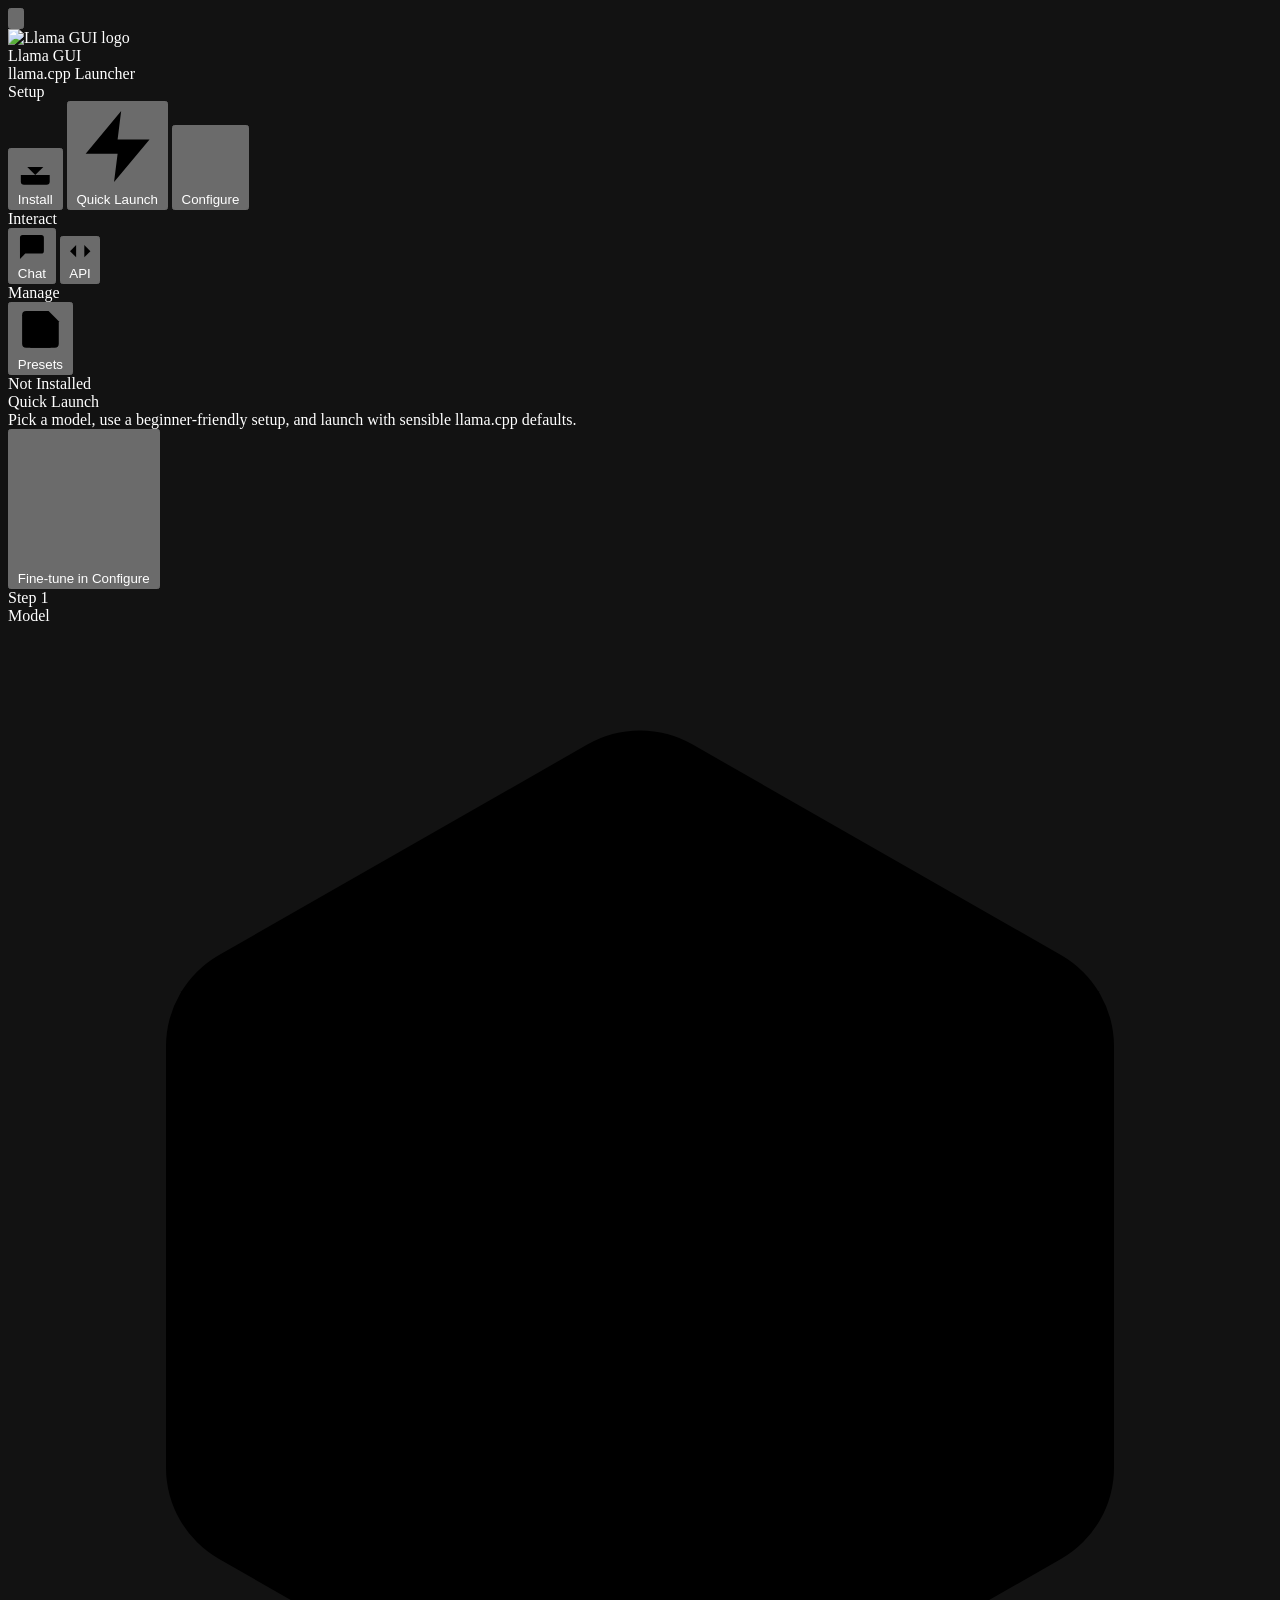
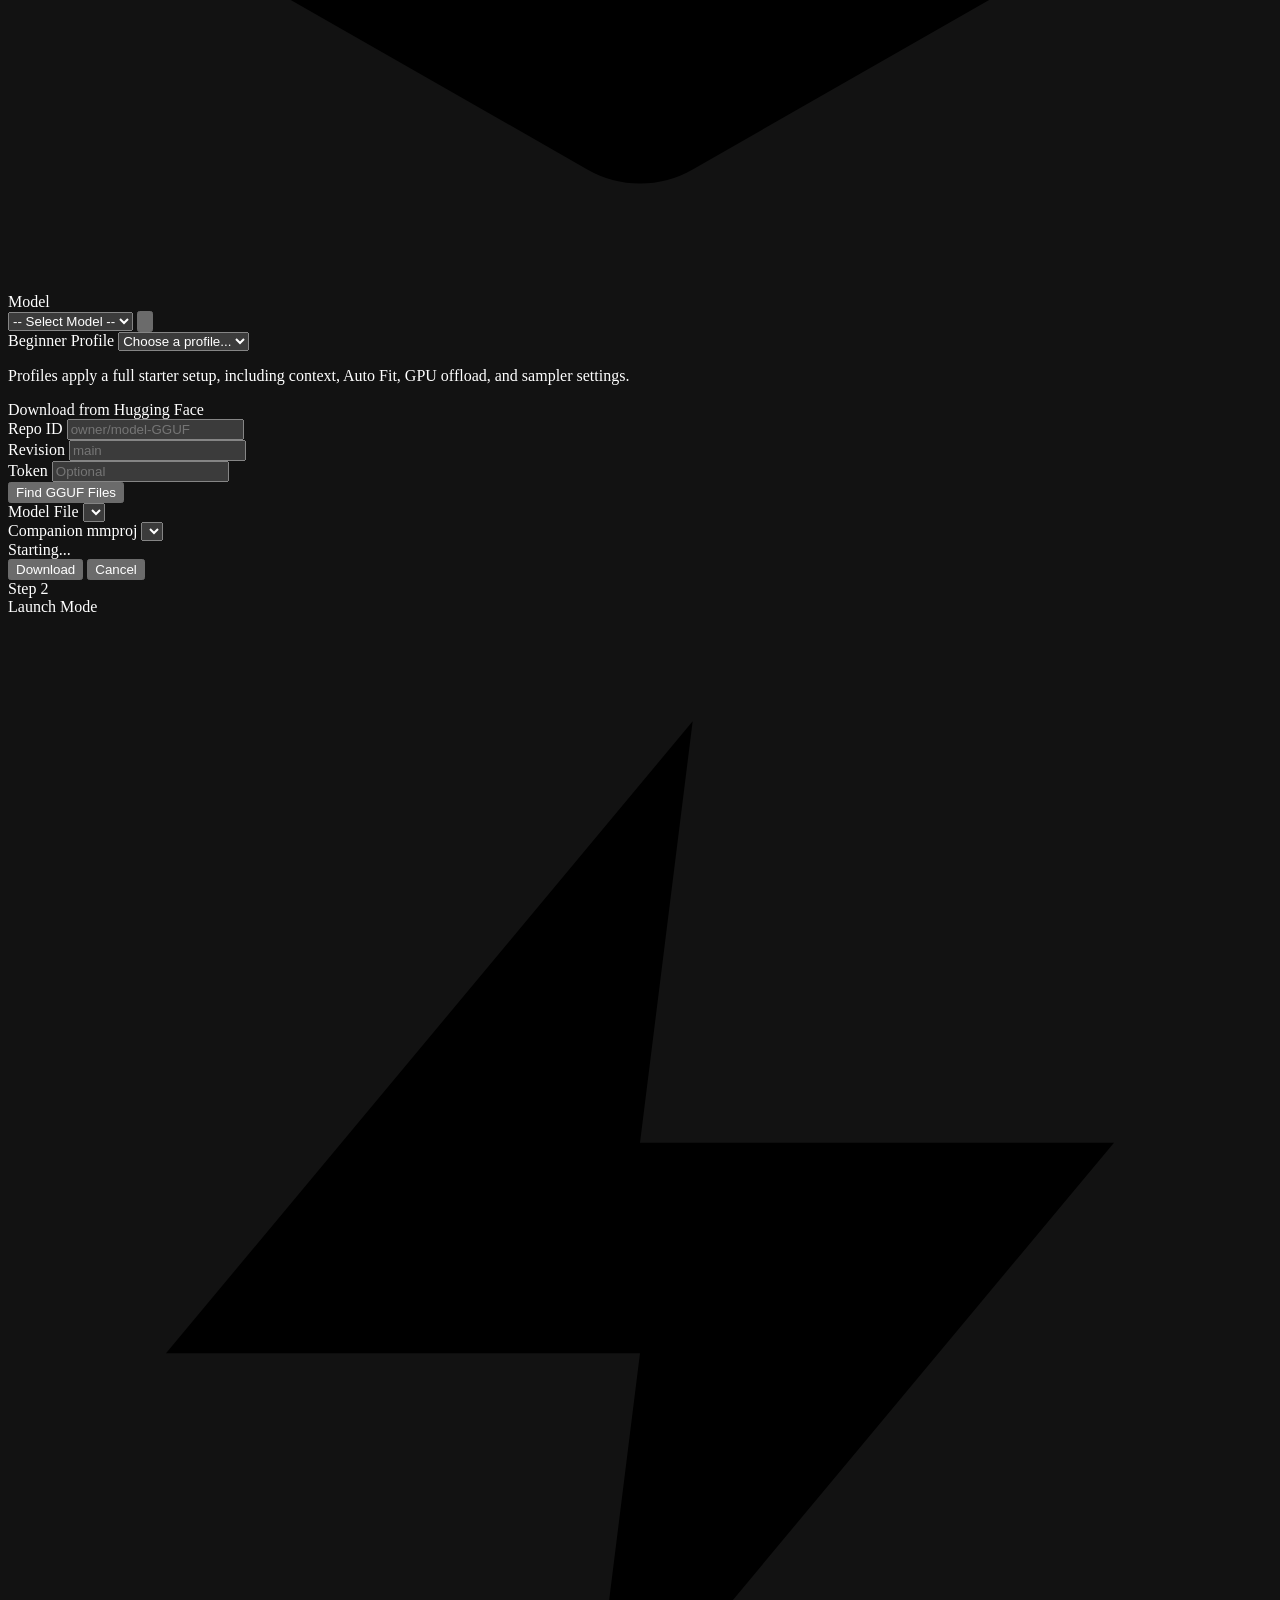
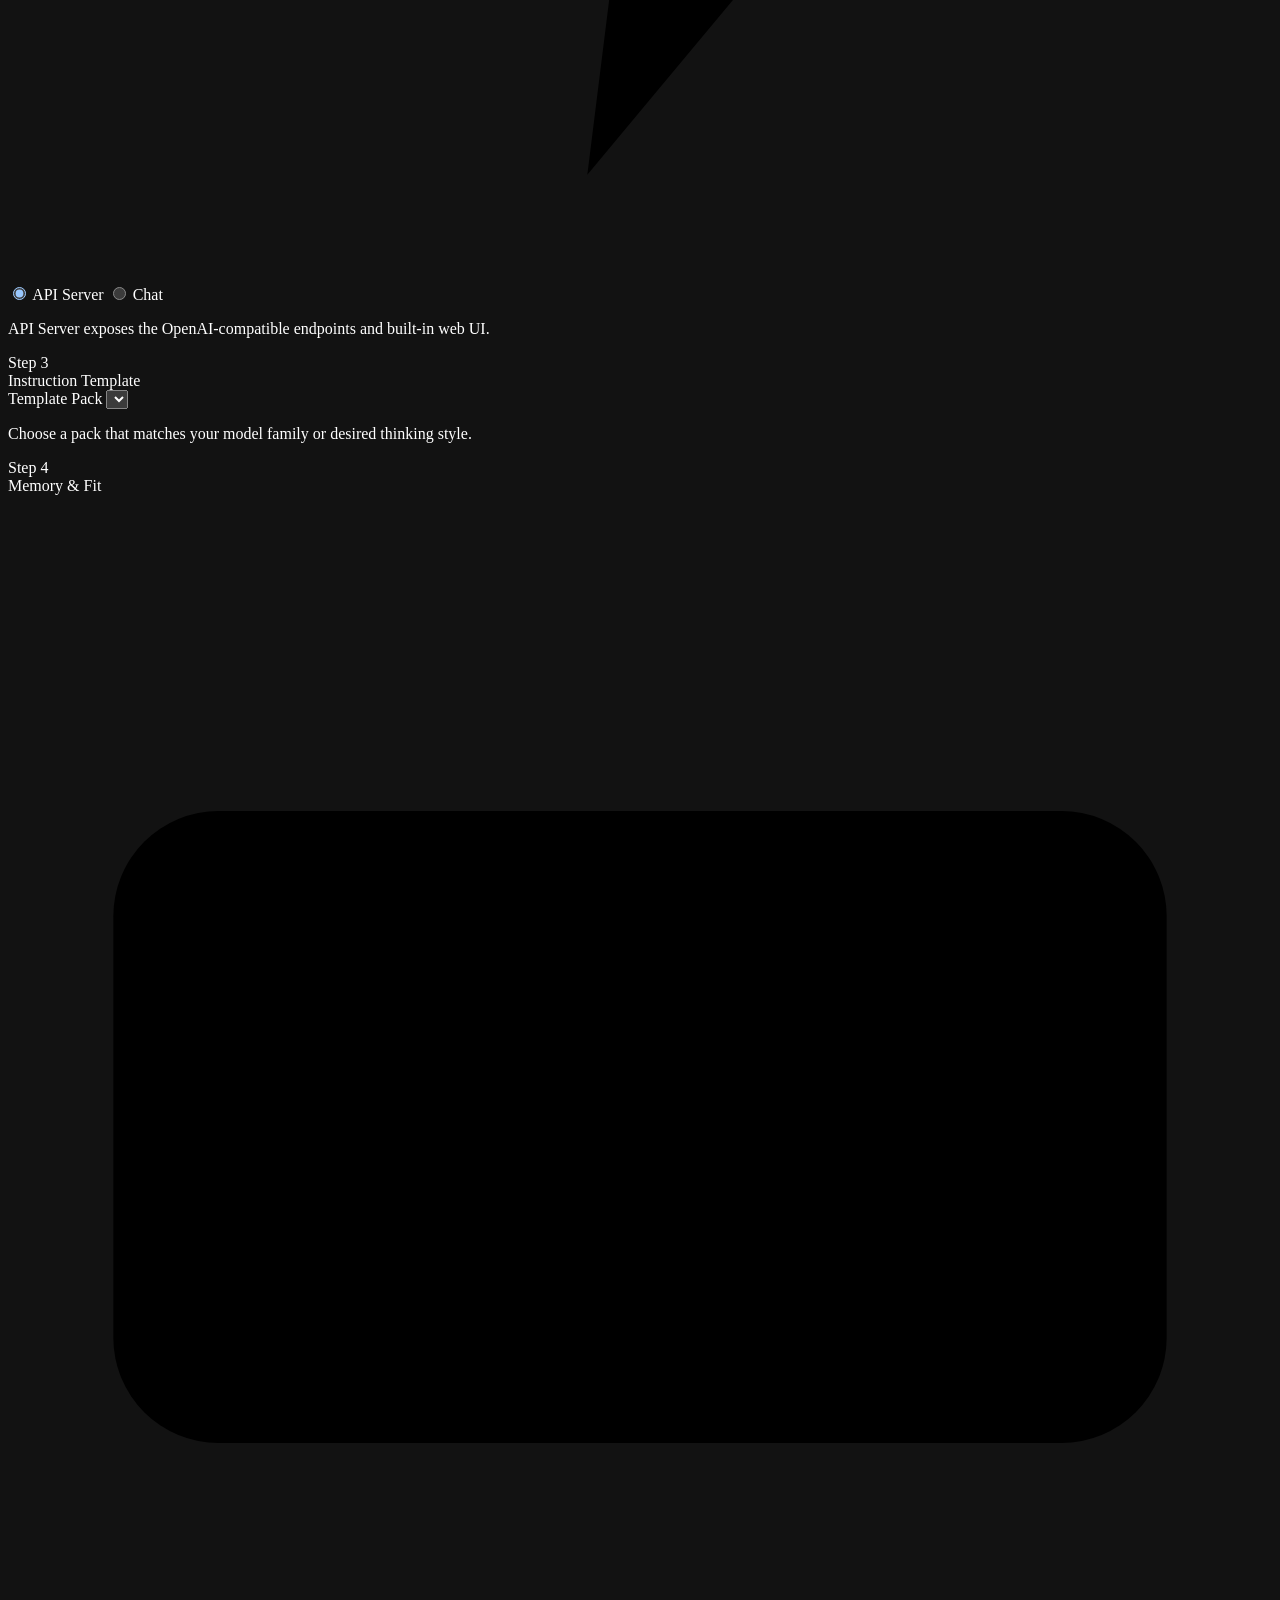
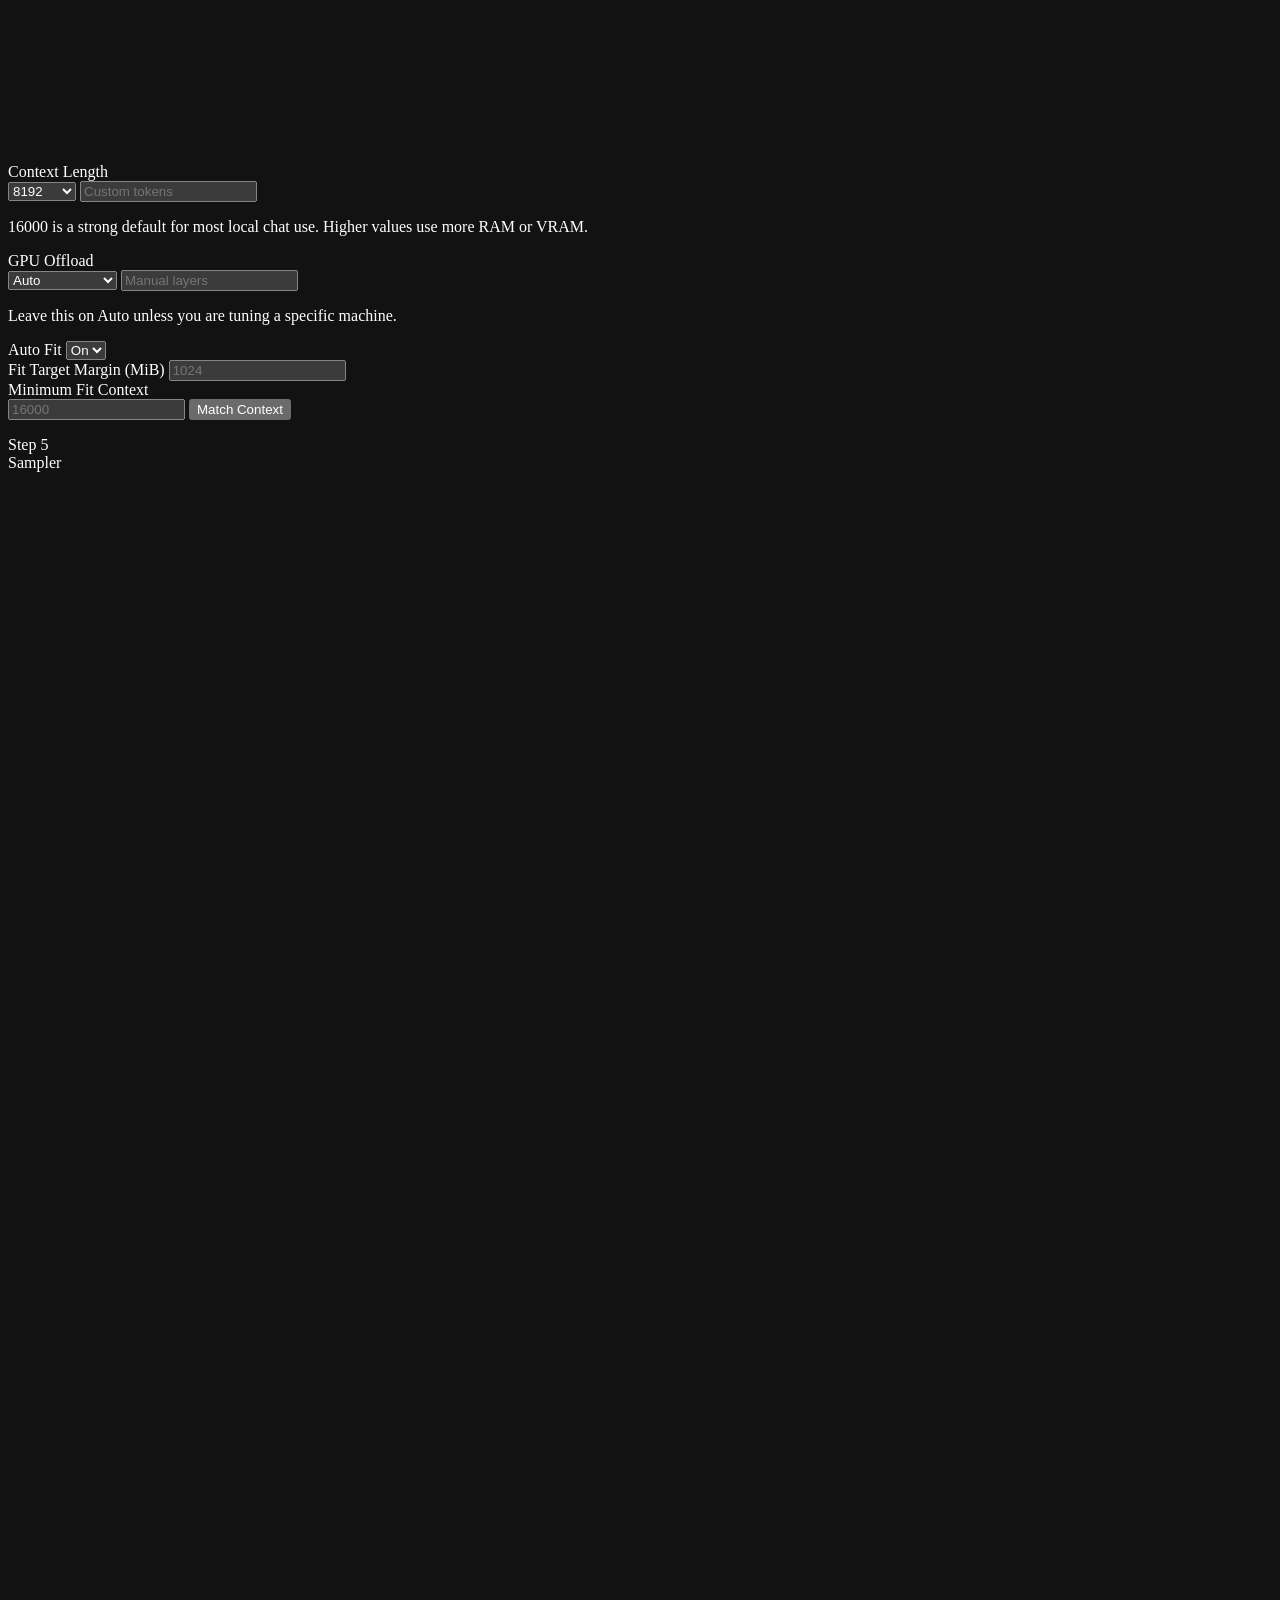
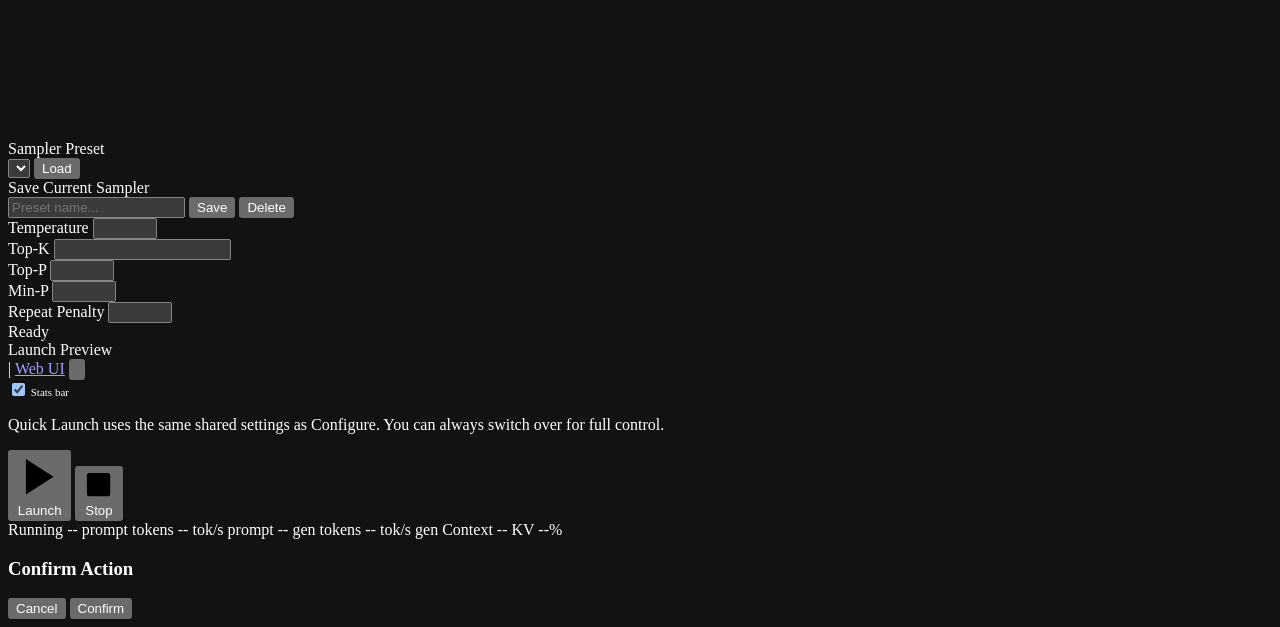
==== ui/index.html @ d585ce54 "Basic UI fixes" ====
<!DOCTYPE html>
<html lang="en">
<head>
    <meta charset="UTF-8">
    <meta name="viewport" content="width=device-width, initial-scale=1.0">
    <meta name="color-scheme" content="dark">
    <title>Llama GUI - llama.cpp Launcher</title>
    <link rel="icon" href="data:image/svg+xml,<svg xmlns='http://www.w3.org/2000/svg' viewBox='0 0 32 32'><text y='28' font-size='28'>🦙</text></svg>">
    <link rel="preconnect" href="https://fonts.googleapis.com">
    <link rel="preconnect" href="https://fonts.gstatic.com" crossorigin>
    <link href="https://fonts.googleapis.com/css2?family=Inter:wght@400;500;600;700&family=JetBrains+Mono:wght@400;500;600&display=swap" rel="stylesheet">
    <link rel="stylesheet" href="/css/tokens.css">
    <link rel="stylesheet" href="/css/style.css">
</head>
<body>

<div class="toast-container" id="toast-container"></div>

<button class="mobile-toggle" id="mobile-toggle" type="button">
    <span class="icon icon-lg"><svg viewBox="0 0 24 24"><line x1="3" y1="12" x2="21" y2="12"/><line x1="3" y1="6" x2="21" y2="6"/><line x1="3" y1="18" x2="21" y2="18"/></svg></span>
</button>

<div class="app-shell">

    <aside class="sidebar" id="sidebar">
        <div class="sidebar-brand">
            <div class="sidebar-logo">
                <img src="/assets/app-logo.png" alt="Llama GUI logo">
            </div>
            <div>
                <div class="sidebar-title">Llama GUI</div>
                <div class="sidebar-subtitle">llama.cpp Launcher</div>
            </div>
        </div>

        <nav class="sidebar-nav">
            <div class="nav-section-label">Setup</div>
            <button class="nav-item" data-section="install">
                <span class="icon"><svg viewBox="0 0 24 24"><path d="M21 15v4a2 2 0 0 1-2 2H5a2 2 0 0 1-2-2v-4"/><polyline points="7 10 12 15 17 10"/><line x1="12" y1="15" x2="12" y2="3"/></svg></span>
                Install
            </button>
            <button class="nav-item active" data-section="quick-launch">
                <span class="icon"><svg viewBox="0 0 24 24"><polygon points="13 2 3 14 12 14 11 22 21 10 12 10 13 2"/></svg></span>
                Quick Launch
            </button>
            <button class="nav-item" data-section="configure">
                <span class="icon"><svg viewBox="0 0 24 24"><line x1="4" y1="21" x2="4" y2="14"/><line x1="4" y1="10" x2="4" y2="3"/><line x1="12" y1="21" x2="12" y2="12"/><line x1="12" y1="8" x2="12" y2="3"/><line x1="20" y1="21" x2="20" y2="16"/><line x1="20" y1="12" x2="20" y2="3"/><line x1="1" y1="14" x2="7" y2="14"/><line x1="9" y1="8" x2="15" y2="8"/><line x1="17" y1="16" x2="23" y2="16"/></svg></span>
                Configure
            </button>

            <div class="nav-section-label">Interact</div>
            <button class="nav-item" data-section="chat">
                <span class="icon"><svg viewBox="0 0 24 24"><path d="M21 15a2 2 0 0 1-2 2H7l-4 4V5a2 2 0 0 1 2-2h14a2 2 0 0 1 2 2z"/></svg></span>
                Chat
            </button>
            <button class="nav-item" data-section="api">
                <span class="icon"><svg viewBox="0 0 24 24"><polyline points="16 18 22 12 16 6"/><polyline points="8 6 2 12 8 18"/></svg></span>
                API
            </button>

            <div class="nav-section-label">Manage</div>
            <button class="nav-item" data-section="presets">
                <span class="icon"><svg viewBox="0 0 24 24"><path d="M19 21H5a2 2 0 0 1-2-2V5a2 2 0 0 1 2-2h11l5 5v11a2 2 0 0 1-2 2z"/><polyline points="17 21 17 13 7 13 7 21"/><polyline points="7 3 7 8 15 8"/></svg></span>
                Presets
            </button>
        </nav>

        <div class="sidebar-footer">
            <div class="sidebar-status" id="sidebar-status" style="display:none;">
                <span class="status-dot"></span>
                <span id="sidebar-status-text">Running</span>
            </div>
            <span id="version-badge" class="badge badge-neutral">Not Installed</span>
        </div>
    </aside>

    <div class="main-content">

        <!-- ═══ INSTALL ═══ -->
        <div class="section-panel" id="section-install" style="display:none;">
            <div class="page-header">
                <div>
                    <div class="page-title">Install llama.cpp</div>
                    <div class="page-title-sub">Download releases, select a backend, and manage your llama.cpp installation.</div>
                </div>
            </div>

            <div class="card">
                <div id="install-status" class="status-box"></div>

                <div class="form-group">
                    <label class="form-label">Version</label>
                    <div class="input-row">
                        <select id="release-select"><option value="">Loading...</option></select>
                        <button id="refresh-releases" class="btn btn-sm" title="Refresh releases">
                            <span class="icon icon-sm"><svg viewBox="0 0 24 24"><polyline points="23 4 23 10 17 10"/><path d="M20.49 15a9 9 0 1 1-2.12-9.36L23 10"/></svg></span>
                        </button>
                    </div>
                </div>

                <div class="form-group">
                    <label class="form-label">Backend</label>
                    <select id="backend-select">
                        <option value="">Loading available backends...</option>
                    </select>
                </div>

                <div class="form-row">
                    <button id="btn-install" class="btn btn-primary">Install</button>
                    <button id="btn-update" class="btn">Check for Updates</button>
                    <button id="btn-repair" class="btn hidden">Repair Install</button>
                </div>

                <div id="download-progress" class="progress-container hidden">
                    <div class="progress-bar"><div id="progress-fill" class="progress-fill"></div></div>
                    <span id="progress-text">0%</span>
                </div>

                <div class="section">
                    <h3>Installed</h3>
                    <div id="installed-info"></div>
                </div>

                <div class="section">
                    <h3>Folders</h3>
                    <div class="form-row">
                        <button id="btn-open-models" class="btn" type="button">Open Models</button>
                        <button id="btn-open-llama" class="btn" type="button">Open llama.cpp</button>
                    </div>
                </div>

                <div class="section">
                    <h3>Maintenance</h3>
                    <div class="form-row">
                        <button id="btn-remove-llama" class="btn btn-danger">Remove llama.cpp Files</button>
                        <button id="btn-restart-app" class="btn" type="button">Restart Python Server</button>
                        <button id="btn-stop-app" class="btn btn-danger" type="button">Stop Python Server</button>
                    </div>
                </div>

                <div class="section">
                    <h3>Llama GUI App Updates</h3>
                    <div id="app-update-status" class="status-box"></div>
                    <div class="form-row">
                        <button id="btn-check-app-update" class="btn" type="button">Check App Updates</button>
                        <button id="btn-update-app" class="btn btn-primary" type="button">Update App from GitHub</button>
                    </div>
                    <p class="app-update-note">
                        Repository:
                        <a href="https://github.com/thomas9120/LLama-GUI.git" target="_blank" rel="noopener noreferrer" class="server-link">github.com/thomas9120/LLama-GUI.git</a>
                    </p>
                </div>
            </div>
        </div>

        <!-- ═══ QUICK LAUNCH ═══ -->
        <div class="section-panel" id="section-quick-launch">
            <div class="page-header">
                <div>
                    <div class="page-title">Quick Launch</div>
                    <div class="page-title-sub">Pick a model, use a beginner-friendly setup, and launch with sensible llama.cpp defaults.</div>
                </div>
                <button id="btn-open-configure" class="btn btn-ghost" type="button">
                    <span class="icon icon-sm"><svg viewBox="0 0 24 24"><line x1="4" y1="21" x2="4" y2="14"/><line x1="4" y1="10" x2="4" y2="3"/><line x1="12" y1="21" x2="12" y2="12"/><line x1="12" y1="8" x2="12" y2="3"/></svg></span>
                    Fine-tune in Configure
                </button>
            </div>

            <div class="quick-grid">
                <div class="card">
                    <div class="card-header">
                        <div>
                            <div class="card-kicker">Step 1</div>
                            <div class="card-title">Model</div>
                        </div>
                        <div class="card-icon icon-blue">
                            <span class="icon icon-lg"><svg viewBox="0 0 24 24"><path d="M21 16V8a2 2 0 0 0-1-1.73l-7-4a2 2 0 0 0-2 0l-7 4A2 2 0 0 0 3 8v8a2 2 0 0 0 1 1.73l7 4a2 2 0 0 0 2 0l7-4A2 2 0 0 0 21 16z"/><polyline points="3.27 6.96 12 12.01 20.73 6.96"/><line x1="12" y1="22.08" x2="12" y2="12"/></svg></span>
                        </div>
                    </div>
                    <div class="form-group">
                        <label class="form-label" for="quick-model-select">Model</label>
                        <div class="input-row">
                            <select id="quick-model-select">
                                <option value="">-- Select Model --</option>
                            </select>
                            <button id="btn-quick-refresh-models" class="btn btn-sm" type="button" title="Refresh models">
                                <span class="icon icon-sm"><svg viewBox="0 0 24 24"><polyline points="23 4 23 10 17 10"/><path d="M20.49 15a9 9 0 1 1-2.12-9.36L23 10"/></svg></span>
                            </button>
                        </div>
                    </div>
                    <div class="form-group">
                        <label class="form-label" for="quick-profile-select">Beginner Profile</label>
                        <select id="quick-profile-select">
                            <option value="">Choose a profile...</option>
                            <option value="safe-defaults">Safe Defaults</option>
                            <option value="balanced">Balanced</option>
                            <option value="low-memory">Low Memory</option>
                            <option value="long-context">Long Context</option>
                            <option value="creative-chat">Creative Chat</option>
                        </select>
                    </div>
                    <p id="quick-profile-summary" class="help-text">Profiles apply a full starter setup, including context, Auto Fit, GPU offload, and sampler settings.</p>

                    <div class="hf-download-panel">
                        <div class="hf-download-title">Download from Hugging Face</div>
                        <div id="hf-download-status" class="hf-download-status"></div>
                        <div class="form-group">
                            <label class="form-label" for="hf-repo-input">Repo ID</label>
                            <input type="text" id="hf-repo-input" placeholder="owner/model-GGUF" />
                        </div>
                        <div class="hf-download-grid">
                            <div class="form-group">
                                <label class="form-label" for="hf-revision-input">Revision</label>
                                <input type="text" id="hf-revision-input" placeholder="main" />
                            </div>
                            <div class="form-group">
                                <label class="form-label" for="hf-token-input">Token</label>
                                <input type="password" id="hf-token-input" placeholder="Optional" autocomplete="off" />
                            </div>
                        </div>
                        <div class="form-row">
                            <button id="btn-hf-find-files" class="btn btn-sm" type="button">Find GGUF Files</button>
                        </div>
                        <div id="hf-file-options" class="hidden">
                            <div class="form-group">
                                <label class="form-label" for="hf-model-file-select">Model File</label>
                                <select id="hf-model-file-select"></select>
                            </div>
                            <div class="form-group" id="hf-mmproj-group">
                                <label class="form-label" for="hf-mmproj-file-select">Companion mmproj</label>
                                <select id="hf-mmproj-file-select"></select>
                            </div>
                            <div id="hf-download-progress" class="progress-container hidden">
                                <div class="progress-bar"><div id="hf-progress-fill" class="progress-fill"></div></div>
                                <span id="hf-progress-text">Starting...</span>
                            </div>
                            <div class="form-row">
                                <button id="btn-hf-download" class="btn btn-primary" type="button">Download</button>
                                <button id="btn-hf-cancel" class="btn btn-danger hidden" type="button">Cancel</button>
                            </div>
                        </div>
                    </div>
                </div>

                <div class="card">
                    <div class="card-header">
                        <div>
                            <div class="card-kicker">Step 2</div>
                            <div class="card-title">Launch Mode</div>
                        </div>
                        <div class="card-icon icon-green">
                            <span class="icon icon-lg"><svg viewBox="0 0 24 24"><polygon points="13 2 3 14 12 14 11 22 21 10 12 10 13 2"/></svg></span>
                        </div>
                    </div>
                    <div class="quick-mode-toggle" id="quick-mode-toggle">
                        <label class="quick-choice">
                            <input type="radio" name="quick-launch-mode" value="llama-server" checked />
                            <span>API Server</span>
                        </label>
                        <label class="quick-choice">
                            <input type="radio" name="quick-launch-mode" value="llama-cli" />
                            <span>Chat</span>
                        </label>
                    </div>
                    <p id="quick-mode-summary" class="help-text">API Server exposes the OpenAI-compatible endpoints and built-in web UI.</p>

                    <div class="quick-template-section">
                        <div class="card-kicker" style="margin-bottom:var(--space-2);">Step 3</div>
                        <div class="card-title" style="margin-bottom:var(--space-3);">Instruction Template</div>
                        <div class="form-group">
                            <label class="form-label" for="quick-template-pack">Template Pack</label>
                            <select id="quick-template-pack"></select>
                        </div>
                        <p id="quick-template-summary" class="help-text">Choose a pack that matches your model family or desired thinking style.</p>
                    </div>
                </div>

                <div class="card">
                    <div class="card-header">
                        <div>
                            <div class="card-kicker">Step 4</div>
                            <div class="card-title">Memory &amp; Fit</div>
                        </div>
                        <div class="card-icon icon-cyan">
                            <span class="icon icon-lg"><svg viewBox="0 0 24 24"><rect x="2" y="6" width="20" height="12" rx="2"/><line x1="6" y1="12" x2="6" y2="12.01"/><line x1="10" y1="12" x2="10" y2="12.01"/><line x1="14" y1="12" x2="14" y2="12.01"/><line x1="18" y1="12" x2="18" y2="12.01"/></svg></span>
                        </div>
                    </div>
                    <div class="form-group">
                        <label class="form-label" for="quick-context-preset">Context Length</label>
                        <div class="input-row">
                            <select id="quick-context-preset">
                                <option value="8192">8192</option>
                                <option value="16000">16000</option>
                                <option value="32768">32768</option>
                                <option value="64000">64000</option>
                                <option value="128000">128000</option>
                                <option value="256000">256000</option>
                                <option value="custom">Custom</option>
                            </select>
                            <input type="number" id="quick-context-custom" min="0" step="1" placeholder="Custom tokens" />
                        </div>
                        <p class="help-text">16000 is a strong default for most local chat use. Higher values use more RAM or VRAM.</p>
                    </div>

                    <div class="form-group">
                        <label class="form-label" for="quick-gpu-mode">GPU Offload</label>
                        <div class="input-row">
                            <select id="quick-gpu-mode">
                                <option value="auto">Auto</option>
                                <option value="0">CPU only</option>
                                <option value="all">All GPU layers</option>
                                <option value="custom">Custom</option>
                            </select>
                            <input type="text" id="quick-gpu-custom" placeholder="Manual layers" />
                        </div>
                        <p class="help-text">Leave this on Auto unless you are tuning a specific machine.</p>
                    </div>

                    <div class="form-group">
                        <label class="form-label" for="quick-fit-toggle">Auto Fit</label>
                        <select id="quick-fit-toggle">
                            <option value="on">On</option>
                            <option value="off">Off</option>
                        </select>
                    </div>

                    <div class="quick-fit-grid">
                        <div class="form-group">
                            <label class="form-label" for="quick-fit-target">Fit Target Margin (MiB)</label>
                            <input type="text" id="quick-fit-target" placeholder="1024" />
                        </div>
                        <div class="form-group">
                            <label class="form-label" for="quick-fit-ctx">Minimum Fit Context</label>
                            <div class="input-row">
                                <input type="number" id="quick-fit-ctx" min="0" step="1" placeholder="16000" />
                                <button id="btn-quick-fit-sync" class="btn btn-sm" type="button">Match Context</button>
                            </div>
                        </div>
                    </div>

                    <p id="quick-fit-summary" class="help-text"></p>
                </div>

                <div class="card">
                    <div class="card-header">
                        <div>
                            <div class="card-kicker">Step 5</div>
                            <div class="card-title">Sampler</div>
                        </div>
                        <div class="card-icon icon-magenta">
                            <span class="icon icon-lg"><svg viewBox="0 0 24 24"><line x1="4" y1="21" x2="4" y2="14"/><line x1="4" y1="10" x2="4" y2="3"/><line x1="12" y1="21" x2="12" y2="12"/><line x1="12" y1="8" x2="12" y2="3"/><line x1="20" y1="21" x2="20" y2="16"/><line x1="20" y1="12" x2="20" y2="3"/><line x1="1" y1="14" x2="7" y2="14"/><line x1="9" y1="8" x2="15" y2="8"/><line x1="17" y1="16" x2="23" y2="16"/></svg></span>
                        </div>
                    </div>
                    <div class="form-group">
                        <label class="form-label" for="quick-sampler-select">Sampler Preset</label>
                        <div class="input-row">
                            <select id="quick-sampler-select"></select>
                            <button id="btn-quick-sampler-load" class="btn btn-sm" type="button">Load</button>
                        </div>
                    </div>
                    <div class="form-group">
                        <label class="form-label" for="quick-sampler-name">Save Current Sampler</label>
                        <div class="input-row">
                            <input type="text" id="quick-sampler-name" placeholder="Preset name..." />
                            <button id="btn-quick-sampler-save" class="btn btn-sm" type="button">Save</button>
                            <button id="btn-quick-sampler-delete" class="btn btn-sm btn-danger" type="button">Delete</button>
                        </div>
                    </div>

                    <div class="quick-slider-grid">
                        <div class="form-group">
                            <label class="form-label" for="quick-temperature">Temperature</label>
                            <input type="number" id="quick-temperature" min="0" max="5" step="0.05" />
                        </div>
                        <div class="form-group">
                            <label class="form-label" for="quick-top-k">Top-K</label>
                            <input type="number" id="quick-top-k" min="0" step="1" />
                        </div>
                        <div class="form-group">
                            <label class="form-label" for="quick-top-p">Top-P</label>
                            <input type="number" id="quick-top-p" min="0" max="1" step="0.01" />
                        </div>
                        <div class="form-group">
                            <label class="form-label" for="quick-min-p">Min-P</label>
                            <input type="number" id="quick-min-p" min="0" max="1" step="0.01" />
                        </div>
                        <div class="form-group">
                            <label class="form-label" for="quick-repeat-penalty">Repeat Penalty</label>
                            <input type="number" id="quick-repeat-penalty" min="0.5" max="3" step="0.01" />
                        </div>
                    </div>
                </div>

                <div class="card span-full launch-preview">
                    <div class="card-header">
                        <div>
                            <div class="card-kicker">Ready</div>
                            <div class="card-title">Launch Preview</div>
                        </div>
                        <div class="launch-preview-badges">
                            <div id="quick-server-address" class="server-address hidden" style="margin:0;padding:0;border:none;background:none;">
                                <span class="badge badge-accent"><span class="badge-dot"></span> <a id="quick-server-url" href="#" target="_blank" class="badge-link"></a></span>
                                <span class="server-sep">|</span>
                                <a id="quick-server-webui" href="#" target="_blank" class="server-link">Web UI</a>
                                <button id="btn-copy-quick-server-url" class="btn btn-sm btn-ghost" type="button" title="Copy URL">
                                    <span class="icon icon-sm"><svg viewBox="0 0 24 24"><rect x="9" y="9" width="13" height="13" rx="2" ry="2"/><path d="M5 15H4a2 2 0 0 1-2-2V4a2 2 0 0 1 2-2h9a2 2 0 0 1 2 2v1"/></svg></span>
                                </button>
                            </div>
                            <label class="toggle" style="font-size:11px;">
                                <input type="checkbox" id="quick-metrics-toggle" checked />
                                <span class="toggle-track"><span class="toggle-thumb"></span></span>
                                Stats bar
                            </label>
                        </div>
                    </div>
                    <p class="help-text">Quick Launch uses the same shared settings as Configure. You can always switch over for full control.</p>
                    <div class="code-block" id="quick-command-preview"></div>
                    <div class="quick-actions">
                        <button id="btn-quick-launch" class="btn btn-primary btn-lg" type="button">
                            <span class="icon"><svg viewBox="0 0 24 24"><polygon points="5 3 19 12 5 21 5 3"/></svg></span>
                            Launch
                        </button>
                        <button id="btn-quick-stop" class="btn btn-danger btn-lg hidden" type="button">
                            <span class="icon icon-sm"><svg viewBox="0 0 24 24"><rect x="3" y="3" width="18" height="18" rx="2"/></svg></span>
                            Stop
                        </button>
                    </div>
                </div>
            </div>
        </div>

        <!-- ═══ CONFIGURE ═══ -->
        <div class="section-panel" id="section-configure" style="display:none;">
            <div class="page-header">
                <div>
                    <div class="page-title">Configure &amp; Launch</div>
                </div>
                <div class="input-row">
                    <label class="form-label" style="margin:0;">Tool:</label>
                    <select id="tool-select">
                        <option value="llama-cli">llama-cli (Interactive Chat)</option>
                        <option value="llama-server" selected>llama-server (HTTP API)</option>
                    </select>
                    <select id="model-select">
                        <option value="">-- Select Model --</option>
                    </select>
                    <button class="btn btn-sm btn-ghost" id="btn-refresh-models" title="Refresh models">
                        <span class="icon icon-sm"><svg viewBox="0 0 24 24"><polyline points="23 4 23 10 17 10"/><path d="M20.49 15a9 9 0 1 1-2.12-9.36L23 10"/></svg></span>
                    </button>
                    <button id="btn-configure-hf-download" class="btn btn-sm" type="button">Download in Quick Launch</button>
                </div>
            </div>

            <div class="config-controls">
                <input type="text" id="config-search" placeholder="Search categories and flags..." />
                <div class="form-row">
                    <button id="btn-clear-search" class="btn btn-sm" type="button" title="Clear search"><span class="ctrl-icon"><svg viewBox="0 0 24 24" width="14" height="14"><line x1="18" y1="6" x2="6" y2="18"/><line x1="6" y1="6" x2="18" y2="18"/></svg></span><span class="ctrl-label">Clear</span></button>
                    <button id="btn-expand-all" class="btn btn-sm" type="button" title="Expand all categories"><span class="ctrl-icon"><svg viewBox="0 0 24 24" width="14" height="14"><polyline points="7 13 12 18 17 13"/><polyline points="7 6 12 11 17 6"/></svg></span><span class="ctrl-label">Expand All</span></button>
                    <button id="btn-collapse-all" class="btn btn-sm" type="button" title="Collapse all categories"><span class="ctrl-icon"><svg viewBox="0 0 24 24" width="14" height="14"><polyline points="7 11 12 6 17 11"/><polyline points="7 18 12 13 17 18"/></svg></span><span class="ctrl-label">Collapse All</span></button>
                </div>
            </div>

            <div id="flags-container"></div>

            <div id="server-address" class="server-address hidden">
                <span class="server-label">Server Address:</span>
                <a id="server-url" href="#" target="_blank" class="server-link"></a>
                <span class="server-sep">|</span>
                <a id="server-webui" href="#" target="_blank" class="server-link">Web UI</a>
                <button class="btn btn-sm btn-ghost" id="btn-copy-server-url" title="Copy URL">
                    <span class="icon icon-sm"><svg viewBox="0 0 24 24"><rect x="9" y="9" width="13" height="13" rx="2" ry="2"/><path d="M5 15H4a2 2 0 0 1-2-2V4a2 2 0 0 1 2-2h9a2 2 0 0 1 2 2v1"/></svg></span>
                </button>
            </div>

            <div class="launch-bar">
                <button id="btn-launch" class="btn btn-primary btn-lg">
                    <span class="icon"><svg viewBox="0 0 24 24"><polygon points="5 3 19 12 5 21 5 3"/></svg></span>
                    Launch
                </button>
                <button id="btn-stop" class="btn btn-danger btn-lg hidden">
                    <span class="icon icon-sm"><svg viewBox="0 0 24 24"><rect x="3" y="3" width="18" height="18" rx="2"/></svg></span>
                    Stop
                </button>
                <div class="command-preview">
                    <label class="form-label">Command Preview</label>
                    <code id="command-preview-text"></code>
                </div>
            </div>

            <div id="output-section" class="hidden">
                <div class="output-header">
                    <h3>Output</h3>
                    <div class="form-row">
                        <button class="btn btn-sm btn-ghost" id="btn-clear-output">Clear</button>
                    </div>
                </div>
                <div id="output-terminal" class="terminal"></div>
                <div id="input-row" class="input-row hidden">
                    <input type="text" id="cli-input" placeholder="Type and press Enter..." />
                    <button class="btn" id="btn-send-input">Send</button>
                </div>
            </div>
        </div>

        <!-- ═══ CHAT ═══ -->
        <div class="section-panel" id="section-chat" style="display:none;">
            <div class="chat-header-bar">
                <div style="display:flex; align-items:center; gap:var(--space-2);">
                    <h2>Chat</h2>
                    <span class="badge badge-green" id="chat-status-badge"><span class="badge-dot"></span> Server Running</span>
                    <span class="badge badge-neutral" id="chat-no-server-badge" style="display:none;">No Server</span>
                </div>
                <div class="chat-header-actions">
                    <button class="btn btn-sm" id="btn-chat-new" type="button">
                        <span class="icon icon-sm"><svg viewBox="0 0 24 24"><line x1="12" y1="5" x2="12" y2="19"/><line x1="5" y1="12" x2="19" y2="12"/></svg></span>
                        New Chat
                    </button>
                    <button class="btn btn-sm btn-ghost" id="btn-chat-clear" type="button">
                        <span class="icon icon-sm"><svg viewBox="0 0 24 24"><polyline points="3 6 5 6 21 6"/><path d="M19 6v14a2 2 0 0 1-2 2H7a2 2 0 0 1-2-2V6m3 0V4a2 2 0 0 1 2-2h4a2 2 0 0 1 2 2v2"/></svg></span>
                        Clear
                    </button>
                </div>
            </div>
            <div class="chat-layout">
                <div class="chat-history-panel" id="chat-history-panel">
                    <div class="sidebar-header">
                        <h3>Conversations</h3>
                        <button class="btn-toggle-sidebar" id="btn-collapse-history" title="Collapse history">
                            <span class="icon icon-sm"><svg viewBox="0 0 24 24"><line x1="18" y1="6" x2="6" y2="18"/><line x1="6" y1="6" x2="18" y2="18"/></svg></span>
                        </button>
                    </div>
                    <div class="chat-history-list" id="chat-history-list"></div>
                    <div class="chat-history-footer">
                        <button class="btn btn-xs btn-danger" id="btn-delete-all-history" type="button">
                            <span class="icon icon-sm"><svg viewBox="0 0 24 24"><polyline points="3 6 5 6 21 6"/><path d="M19 6v14a2 2 0 0 1-2 2H7a2 2 0 0 1-2-2V6m3 0V4a2 2 0 0 1 2-2h4a2 2 0 0 1 2 2v2"/><line x1="10" y1="11" x2="10" y2="17"/><line x1="14" y1="11" x2="14" y2="17"/></svg></span>
                            Delete All
                        </button>
                    </div>
                </div>
                <div class="chat-main">
                    <div class="chat-messages" id="chat-messages">
                        <div class="chat-empty" id="chat-empty">
                            <div class="chat-empty-icon">
                                <span class="icon" style="width:40px;height:40px;color:var(--fg-faint);"><svg viewBox="0 0 24 24"><path d="M21 15a2 2 0 0 1-2 2H7l-4 4V5a2 2 0 0 1 2-2h14a2 2 0 0 1 2 2z"/></svg></span>
                            </div>
                            <h3>Start a conversation</h3>
                            <p>Send a message to begin chatting with the model. The response will stream in token by token.</p>
                            <div class="suggestions">
                                <span class="suggestion-chip" data-prompt="Explain async/await in Python">Explain async/await in Python</span>
                                <span class="suggestion-chip" data-prompt="Write a bash script to find large files">Write a bash script to find large files</span>
                                <span class="suggestion-chip" data-prompt="What is a transformer model?">What is a transformer model?</span>
                            </div>
                        </div>
                    </div>
                    <div class="chat-input-area">
                        <div class="chat-input-row">
                            <textarea class="chat-input" id="chat-input" placeholder="Type a message..." rows="1"></textarea>
                            <button class="btn btn-primary" id="btn-chat-send">
                                <span class="icon icon-sm"><svg viewBox="0 0 24 24"><line x1="22" y1="2" x2="11" y2="13"/><polygon points="22 2 15 22 11 13 2 9 22 2"/></svg></span>
                                Send
                            </button>
                            <button class="btn btn-danger" id="btn-chat-stop" style="display:none;">
                                <span class="icon icon-sm"><svg viewBox="0 0 24 24"><rect x="3" y="3" width="18" height="18" rx="2"/></svg></span>
                                Stop
                            </button>
                        </div>
                        <div class="chat-input-actions">
                            <label class="chat-web-toggle" title="Search the web before answering">
                                <input type="checkbox" id="chat-web-search-toggle">
                                <span>Web Search</span>
                            </label>
                            <button class="btn btn-xs" id="btn-chat-undo" title="Undo last message">
                                <span class="icon icon-sm"><svg viewBox="0 0 24 24"><polyline points="1 4 1 10 7 10"/><path d="M3.51 15a9 9 0 1 0 2.13-9.36L1 10"/></svg></span>
                                Undo
                            </button>
                            <button class="btn btn-xs" id="btn-chat-regenerate" title="Regenerate last response">
                                <span class="icon icon-sm"><svg viewBox="0 0 24 24"><polyline points="23 4 23 10 17 10"/><path d="M20.49 15a9 9 0 1 1-2.12-9.36L23 10"/></svg></span>
                                Regenerate
                            </button>
                            <span class="chat-input-hint"><kbd>Enter</kbd> send &middot; <kbd>Shift+Enter</kbd> new line</span>
                        </div>
                    </div>
                </div>
                <div class="chat-sidebar" id="chat-sidebar">
                    <div class="sidebar-header">
                        <h3>Settings</h3>
                        <button class="btn-toggle-sidebar" id="btn-collapse-sidebar" title="Collapse sidebar">
                            <span class="icon icon-sm"><svg viewBox="0 0 24 24"><line x1="18" y1="6" x2="6" y2="18"/><line x1="6" y1="6" x2="18" y2="18"/></svg></span>
                        </button>
                    </div>
                    <div class="sidebar-body">
                        <div class="sidebar-section">
                            <div class="sidebar-section-label"><span class="sidebar-icon"><svg viewBox="0 0 24 24" width="13" height="13"><circle cx="12" cy="12" r="3"/><path d="M19.4 15a1.65 1.65 0 0 0 .33 1.82l.06.06a2 2 0 0 1 0 2.83 2 2 0 0 1-2.83 0l-.06-.06a1.65 1.65 0 0 0-1.82-.33 1.65 1.65 0 0 0-1 1.51V21a2 2 0 0 1-2 2 2 2 0 0 1-2-2v-.09A1.65 1.65 0 0 0 9 19.4a1.65 1.65 0 0 0-1.82.33l-.06.06a2 2 0 0 1-2.83 0 2 2 0 0 1 0-2.83l.06-.06A1.65 1.65 0 0 0 4.68 15a1.65 1.65 0 0 0-1.51-1H3a2 2 0 0 1-2-2 2 2 0 0 1 2-2h.09A1.65 1.65 0 0 0 4.6 9a1.65 1.65 0 0 0-.33-1.82l-.06-.06a2 2 0 0 1 0-2.83 2 2 0 0 1 2.83 0l.06.06A1.65 1.65 0 0 0 9 4.68a1.65 1.65 0 0 0 1-1.51V3a2 2 0 0 1 2-2 2 2 0 0 1 2 2v.09a1.65 1.65 0 0 0 1 1.51 1.65 1.65 0 0 0 1.82-.33l.06-.06a2 2 0 0 1 2.83 0 2 2 0 0 1 0 2.83l-.06.06a1.65 1.65 0 0 0-.33 1.82V9a1.65 1.65 0 0 0 1.51 1H21a2 2 0 0 1 2 2 2 2 0 0 1-2 2h-.09a1.65 1.65 0 0 0-1.51 1z"/></svg></span> System Prompt</div>
                            <textarea class="sidebar-system-prompt" id="chat-system-prompt" placeholder="You are a helpful assistant..."></textarea>
                            <div class="sidebar-char-count" id="chat-sys-char-count">0 chars</div>
                        </div>
                        <div class="sidebar-section">
                            <div class="sidebar-section-label"><span class="sidebar-icon"><svg viewBox="0 0 24 24" width="13" height="13"><line x1="4" y1="21" x2="4" y2="14"/><line x1="4" y1="10" x2="4" y2="3"/><line x1="12" y1="21" x2="12" y2="12"/><line x1="12" y1="8" x2="12" y2="3"/><line x1="20" y1="21" x2="20" y2="16"/><line x1="20" y1="12" x2="20" y2="3"/><line x1="1" y1="14" x2="7" y2="14"/><line x1="9" y1="8" x2="15" y2="8"/><line x1="17" y1="16" x2="23" y2="16"/></svg></span> Samplers</div>
                            <div class="sidebar-sampler-control">
                                <div class="sidebar-sampler-label">
                                    <span class="sidebar-sampler-text">Temperature</span>
                                    <span class="sidebar-sampler-value" id="chat-val-temp">0.80</span>
                                </div>
                                <div class="sidebar-sampler-desc">Higher = more random, lower = more focused</div>
                                <input type="range" id="chat-slider-temp" min="0" max="2" step="0.01" value="0.80">
                            </div>
                            <div class="sidebar-sampler-control">
                                <div class="sidebar-sampler-label">
                                    <span class="sidebar-sampler-text">Top-P</span>
                                    <span class="sidebar-sampler-value" id="chat-val-top-p">0.95</span>
                                </div>
                                <div class="sidebar-sampler-desc">Nucleus sampling threshold</div>
                                <input type="range" id="chat-slider-top-p" min="0" max="1" step="0.01" value="0.95">
                            </div>
                            <div class="sidebar-sampler-control">
                                <div class="sidebar-sampler-label">
                                    <span class="sidebar-sampler-text">Top-K</span>
                                    <span class="sidebar-sampler-value" id="chat-val-top-k">40</span>
                                </div>
                                <div class="sidebar-sampler-desc">Limits vocabulary to top K tokens</div>
                                <input type="range" id="chat-slider-top-k" min="1" max="200" step="1" value="40">
                            </div>
                            <div class="sidebar-sampler-control">
                                <div class="sidebar-sampler-label">
                                    <span class="sidebar-sampler-text">Min-P</span>
                                    <span class="sidebar-sampler-value" id="chat-val-min-p">0.05</span>
                                </div>
                                <div class="sidebar-sampler-desc">Minimum probability relative to top token</div>
                                <input type="range" id="chat-slider-min-p" min="0" max="1" step="0.01" value="0.05">
                            </div>
                            <div class="sidebar-sampler-control">
                                <div class="sidebar-sampler-label">
                                    <span class="sidebar-sampler-text">Repeat Penalty</span>
                                    <span class="sidebar-sampler-value" id="chat-val-repeat">1.10</span>
                                </div>
                                <div class="sidebar-sampler-desc">Penalize repeated tokens</div>
                                <input type="range" id="chat-slider-repeat" min="1" max="2" step="0.01" value="1.10">
                            </div>
                            <div class="sidebar-sampler-control">
                                <div class="sidebar-sampler-label">
                                    <span class="sidebar-sampler-text">Max Tokens</span>
                                    <span class="sidebar-sampler-value" id="chat-val-max-tokens">512</span>
                                </div>
                                <div class="sidebar-sampler-desc">Maximum tokens to generate per response</div>
                                <input type="range" id="chat-slider-max-tokens" min="64" max="32768" step="64" value="512">
                            </div>
                        </div>
                    </div>
                </div>
                <button class="btn btn-sm btn-sidebar-open" id="btn-open-history" title="Show conversations">
                    <span class="icon icon-sm"><svg viewBox="0 0 24 24"><path d="M21 15a2 2 0 0 1-2 2H7l-4 4V5a2 2 0 0 1 2-2h14a2 2 0 0 1 2 2z"/></svg></span>
                </button>
                <button class="btn btn-sm btn-sidebar-open" id="btn-open-sidebar" title="Show settings">
                    <span class="icon icon-sm"><svg viewBox="0 0 24 24"><circle cx="12" cy="12" r="3"/><path d="M19.4 15a1.65 1.65 0 0 0 .33 1.82l.06.06a2 2 0 0 1 0 2.83 2 2 0 0 1-2.83 0l-.06-.06a1.65 1.65 0 0 0-1.82-.33 1.65 1.65 0 0 0-1 1.51V21a2 2 0 0 1-2 2 2 2 0 0 1-2-2v-.09A1.65 1.65 0 0 0 9 19.4a1.65 1.65 0 0 0-1.82.33l-.06.06a2 2 0 0 1-2.83 0 2 2 0 0 1 0-2.83l.06-.06A1.65 1.65 0 0 0 4.68 15a1.65 1.65 0 0 0-1.51-1H3a2 2 0 0 1-2-2 2 2 0 0 1 2-2h.09A1.65 1.65 0 0 0 4.6 9a1.65 1.65 0 0 0-.33-1.82l-.06-.06a2 2 0 0 1 0-2.83 2 2 0 0 1 2.83 0l.06.06A1.65 1.65 0 0 0 9 4.68a1.65 1.65 0 0 0 1-1.51V3a2 2 0 0 1 2-2 2 2 0 0 1 2 2v.09a1.65 1.65 0 0 0 1 1.51 1.65 1.65 0 0 0 1.82-.33l.06-.06a2 2 0 0 1 2.83 0 2 2 0 0 1 0 2.83l-.06.06a1.65 1.65 0 0 0-.33 1.82V9a1.65 1.65 0 0 0 1.51 1H21a2 2 0 0 1 2 2 2 2 0 0 1-2 2h-.09a1.65 1.65 0 0 0-1.51 1z"/></svg></span>
                </button>
            </div>
        </div>

        <!-- ═══ API ═══ -->
        <div class="section-panel" id="section-api" style="display:none;">
            <div class="page-header">
                <div>
                    <div class="page-title">OpenAI-Compatible API</div>
                    <div class="page-title-sub">llama-server can expose OpenAI-style endpoints so other apps and services can connect directly.</div>
                </div>
            </div>

            <div class="card">
                <div class="api-base-row">
                    <span class="api-base-label">Base URL</span>
                    <a id="api-base-url" href="#" target="_blank" class="server-link"></a>
                    <button id="btn-copy-api-base" class="btn btn-sm btn-ghost" type="button" title="Copy base URL">
                        <span class="icon icon-sm"><svg viewBox="0 0 24 24"><rect x="9" y="9" width="13" height="13" rx="2" ry="2"/><path d="M5 15H4a2 2 0 0 1-2-2V4a2 2 0 0 1 2-2h9a2 2 0 0 1 2 2v1"/></svg></span>
                        Copy
                    </button>
                </div>

                <div id="api-status-note" class="api-status-note"></div>

                <div class="section remote-access-panel">
                    <div class="remote-access-header">
                        <div>
                            <h3>Remote Access</h3>
                            <p class="api-intro">Start an opt-in Cloudflare tunnel for Llama-GUI and its proxied OpenAI-compatible API.</p>
                        </div>
                        <div id="remote-tunnel-badge" class="remote-tunnel-badge">Idle</div>
                    </div>
                    <div id="remote-tunnel-warning" class="remote-tunnel-warning">
                        Anyone with the tunnel URL can access and control this Llama-GUI session and use the proxied OpenAI-compatible API until you stop the tunnel.
                    </div>
                    <div id="remote-tunnel-url-row" class="api-base-row hidden">
                        <span class="api-base-label">Remote URL</span>
                        <a id="remote-tunnel-url" href="#" target="_blank" rel="noopener noreferrer" class="server-link"></a>
                        <button id="btn-copy-remote-tunnel" class="btn btn-sm btn-ghost" type="button" title="Copy remote URL">
                            <span class="icon icon-sm"><svg viewBox="0 0 24 24"><rect x="9" y="9" width="13" height="13" rx="2" ry="2"/><path d="M5 15H4a2 2 0 0 1-2-2V4a2 2 0 0 1 2-2h9a2 2 0 0 1 2 2v1"/></svg></span>
                            Copy
                        </button>
                    </div>
                    <div id="remote-openai-url-row" class="api-base-row hidden">
                        <span class="api-base-label">Remote OpenAI Base URL</span>
                        <a id="remote-openai-url" href="#" target="_blank" rel="noopener noreferrer" class="server-link"></a>
                        <button id="btn-copy-remote-openai" class="btn btn-sm btn-ghost" type="button" title="Copy remote OpenAI base URL">
                            <span class="icon icon-sm"><svg viewBox="0 0 24 24"><rect x="9" y="9" width="13" height="13" rx="2" ry="2"/><path d="M5 15H4a2 2 0 0 1-2-2V4a2 2 0 0 1 2-2h9a2 2 0 0 1 2 2v1"/></svg></span>
                            Copy
                        </button>
                    </div>
                    <div id="remote-tunnel-status" class="api-status-note">Remote tunnel is not running.</div>
                    <div class="form-row">
                        <button id="btn-start-remote-tunnel" class="btn btn-primary" type="button">Start Tunnel</button>
                        <button id="btn-stop-remote-tunnel" class="btn btn-danger hidden" type="button">Stop Tunnel</button>
                    </div>
                </div>

                <div id="api-endpoints-list" class="api-endpoints"></div>

                <div class="section">
                    <h3>Client Snippets</h3>
                    <p class="api-intro">Copy one of these templates and replace the prompt/model values as needed.</p>
                    <div id="api-snippets-list" class="api-snippets"></div>
                </div>
            </div>
        </div>

        <!-- ═══ PRESETS ═══ -->
        <div class="section-panel" id="section-presets" style="display:none;">
            <div class="page-header">
                <div>
                    <div class="page-title">Presets</div>
                    <div class="page-title-sub">Save, load, and manage preset configurations.</div>
                </div>
            </div>

            <div class="card">
                <div id="preset-status" class="status-box"></div>
                <div class="presets-toolbar">
                    <div class="presets-save">
                        <label class="form-label" for="preset-name-input">Save Current Configuration</label>
                        <div class="input-row">
                            <input type="text" id="preset-name-input" placeholder="Preset name..." />
                            <button class="btn btn-primary" id="btn-save-preset">Save</button>
                        </div>
                    </div>
                    <input type="file" id="preset-import" accept=".json" style="display:none" />
                    <button class="btn presets-import-btn" id="btn-import-preset">Import JSON</button>
                </div>
                <div class="presets-list-header">
                    <h3>Saved Presets</h3>
                    <div class="presets-list-actions">
                        <input type="text" id="preset-search" placeholder="Search presets..." />
                        <button id="btn-presets-expand-all" class="btn btn-sm" type="button" title="Expand all model groups">Expand All</button>
                        <button id="btn-presets-collapse-all" class="btn btn-sm" type="button" title="Collapse all model groups">Collapse All</button>
                    </div>
                </div>
                <div id="presets-list"></div>
            </div>
        </div>

    </div>
</div>

<div id="stats-bar" class="stats-bar hidden">
    <span class="stats-dot"></span>
    <span class="stats-label">Running</span>
    <span class="stats-sep"></span>
    <span class="stats-item"><span class="stats-value" id="stats-prompt-tokens">--</span> prompt tokens</span>
    <span class="stats-sep"></span>
    <span class="stats-item"><span class="stats-value" id="stats-prompt-speed">--</span> tok/s prompt</span>
    <span class="stats-sep"></span>
    <span class="stats-item"><span class="stats-value" id="stats-gen-tokens">--</span> gen tokens</span>
    <span class="stats-sep"></span>
    <span class="stats-item"><span class="stats-value" id="stats-gen-speed">--</span> tok/s gen</span>
    <span class="stats-sep"></span>
    <span class="stats-item">Context <span class="stats-value" id="stats-context">--</span></span>
    <span class="stats-sep"></span>
    <span class="stats-item">KV <span class="stats-value" id="stats-kv-usage">--%</span></span>
</div>

<div id="confirm-modal" class="modal-backdrop hidden" role="dialog" aria-modal="true" aria-labelledby="confirm-modal-title">
    <div class="modal-dialog">
        <h3 id="confirm-modal-title">Confirm Action</h3>
        <p id="confirm-modal-message"></p>
        <div class="form-row">
            <button id="confirm-modal-cancel" class="btn">Cancel</button>
            <button id="confirm-modal-ok" class="btn btn-primary">Confirm</button>
        </div>
    </div>
</div>

<script src="/js/flags.js?v=revamp-1"></script>
<script src="/js/flag-validation.js?v=revamp-1"></script>
<script src="/js/flag-core.js?v=revamp-1"></script>
<script src="/js/config-flags-ui.js?v=revamp-1"></script>
<script src="/js/manager.js?v=revamp-1"></script>
<script src="/js/presets.js?v=revamp-1"></script>
<script src="/js/app.js?v=revamp-1"></script>
</body>
</html>
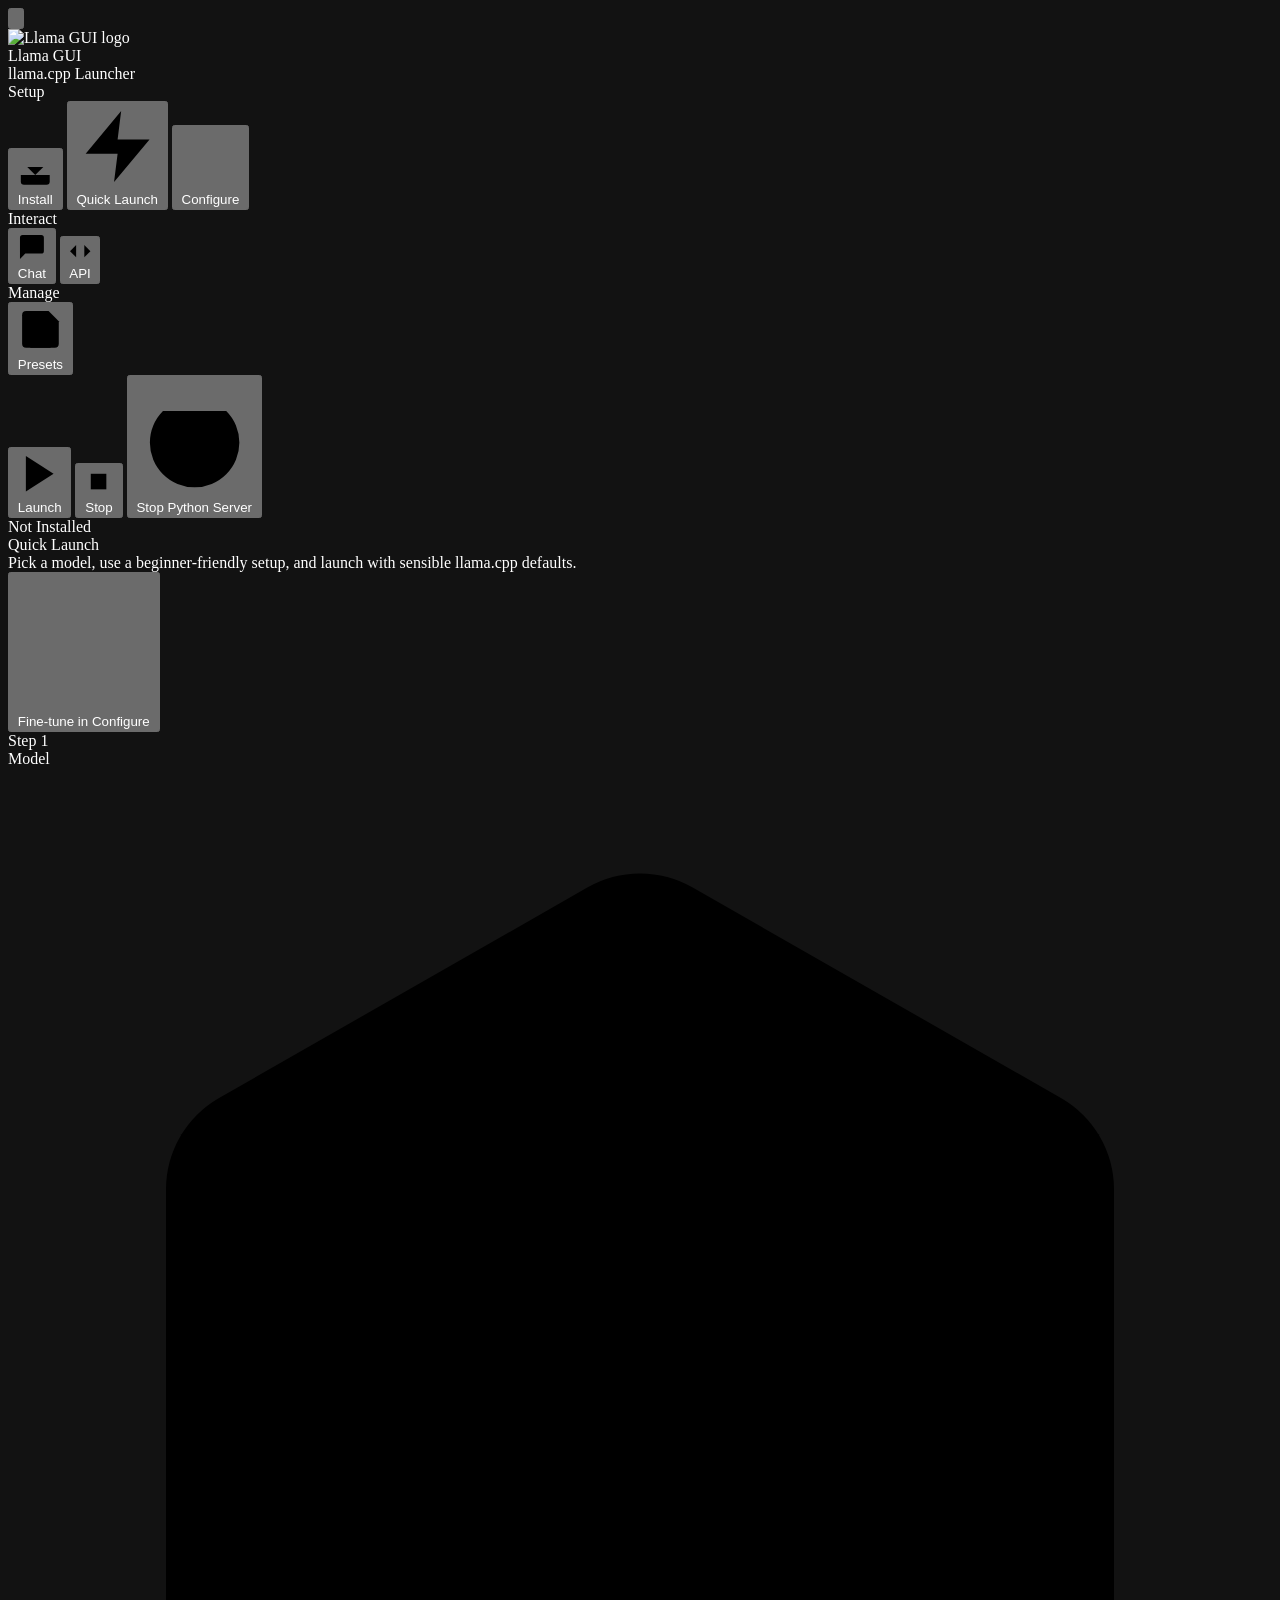
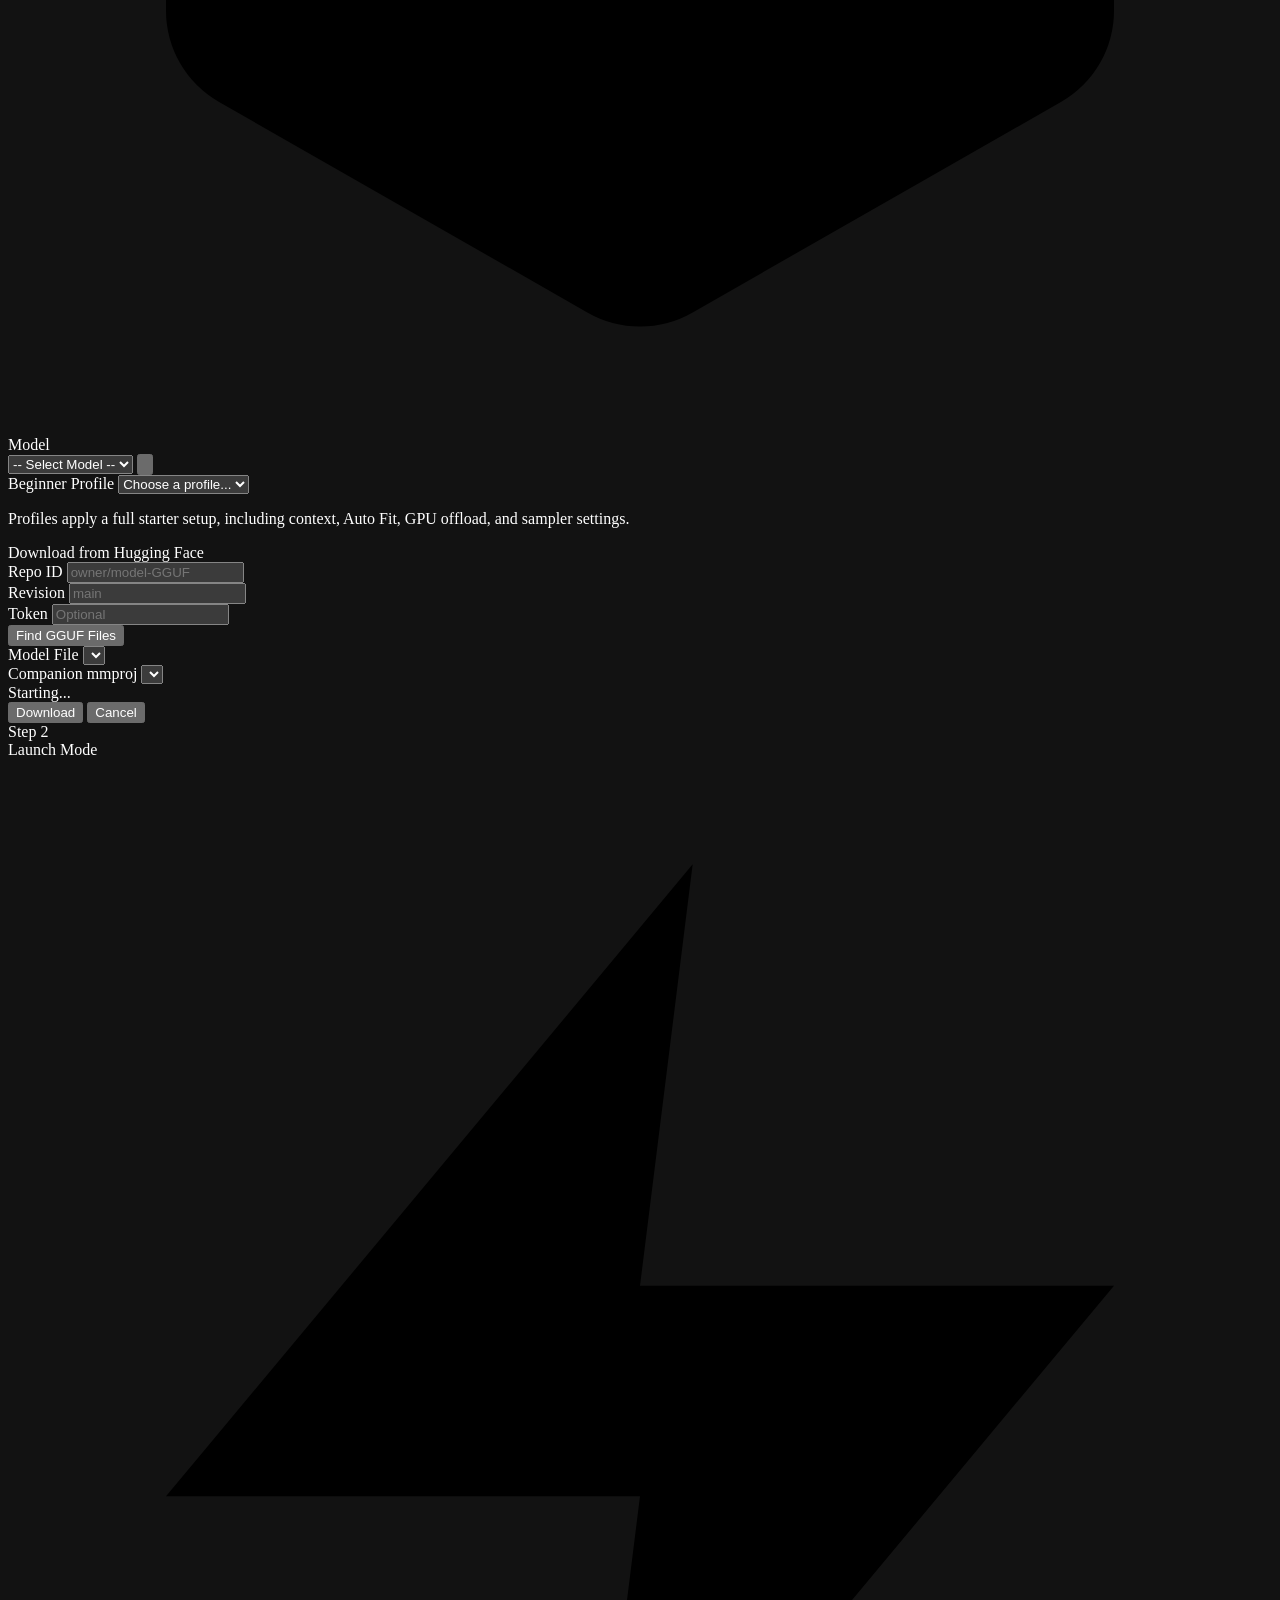
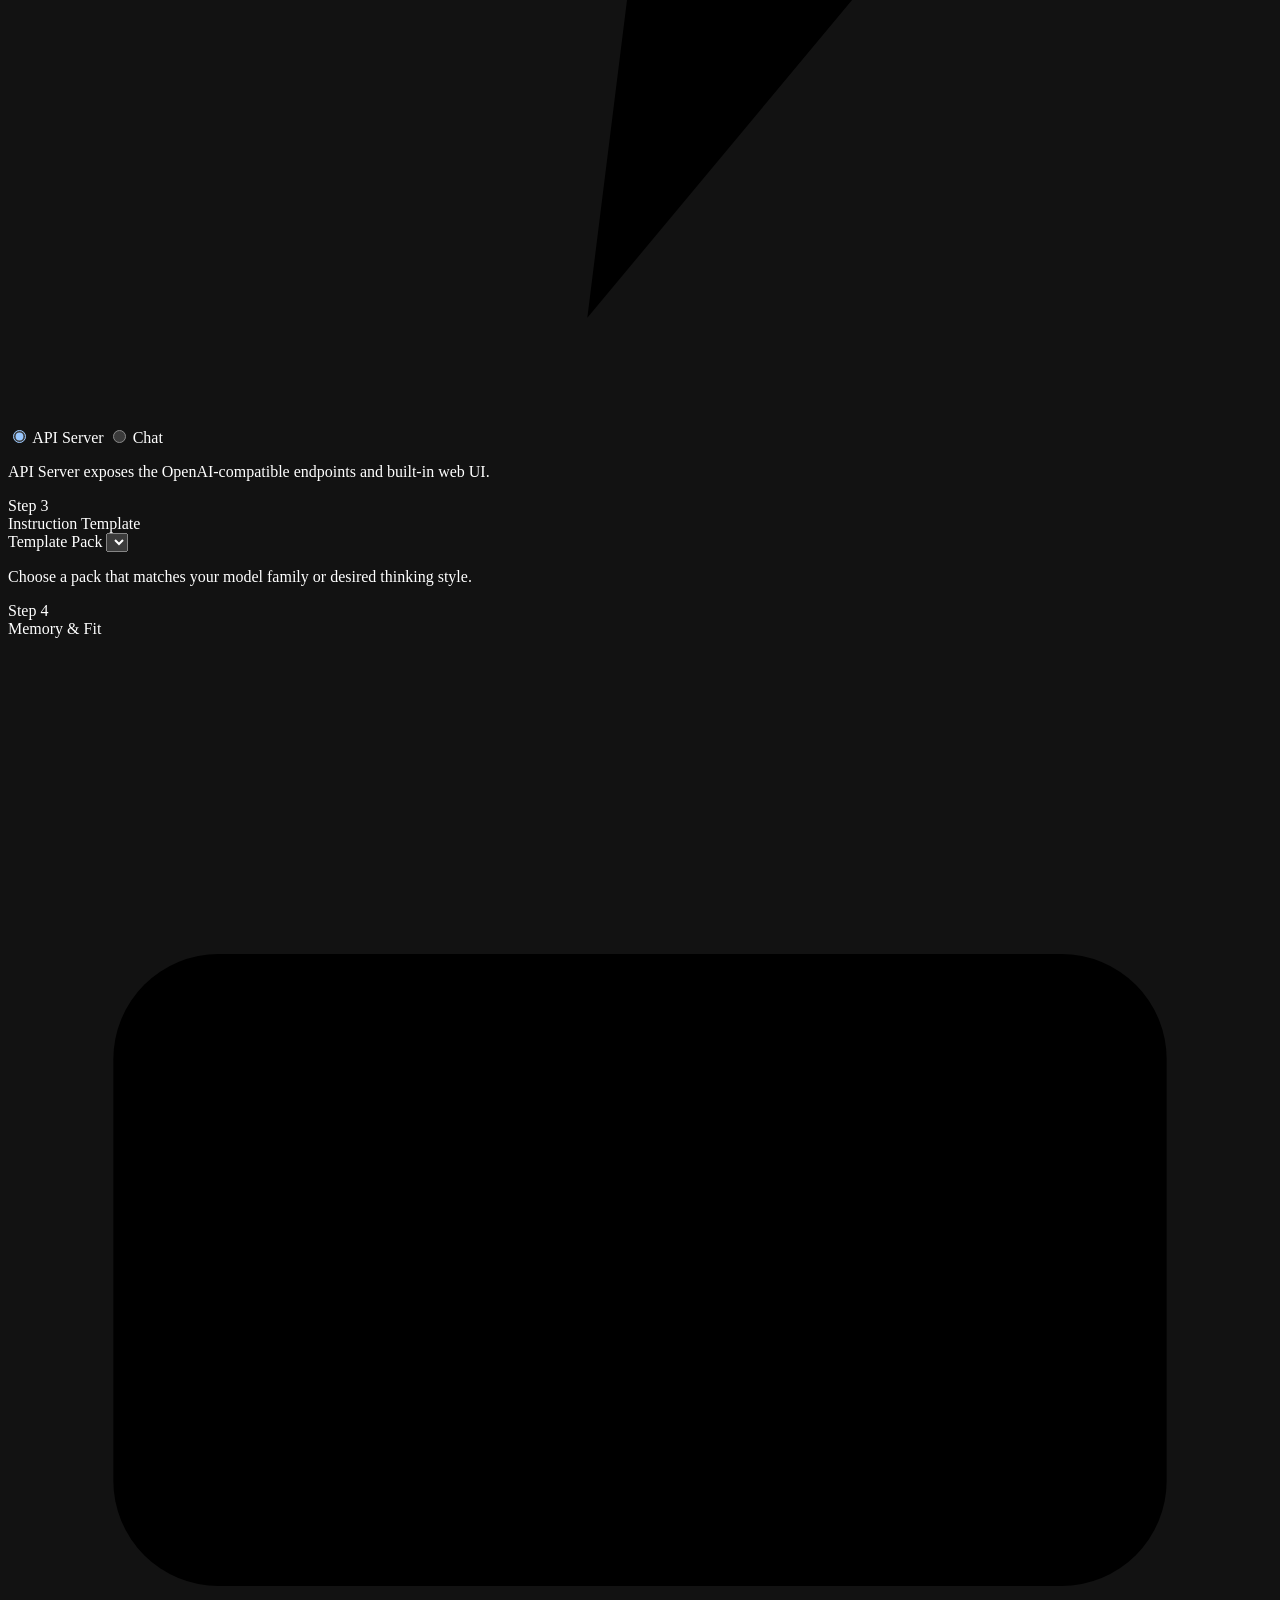
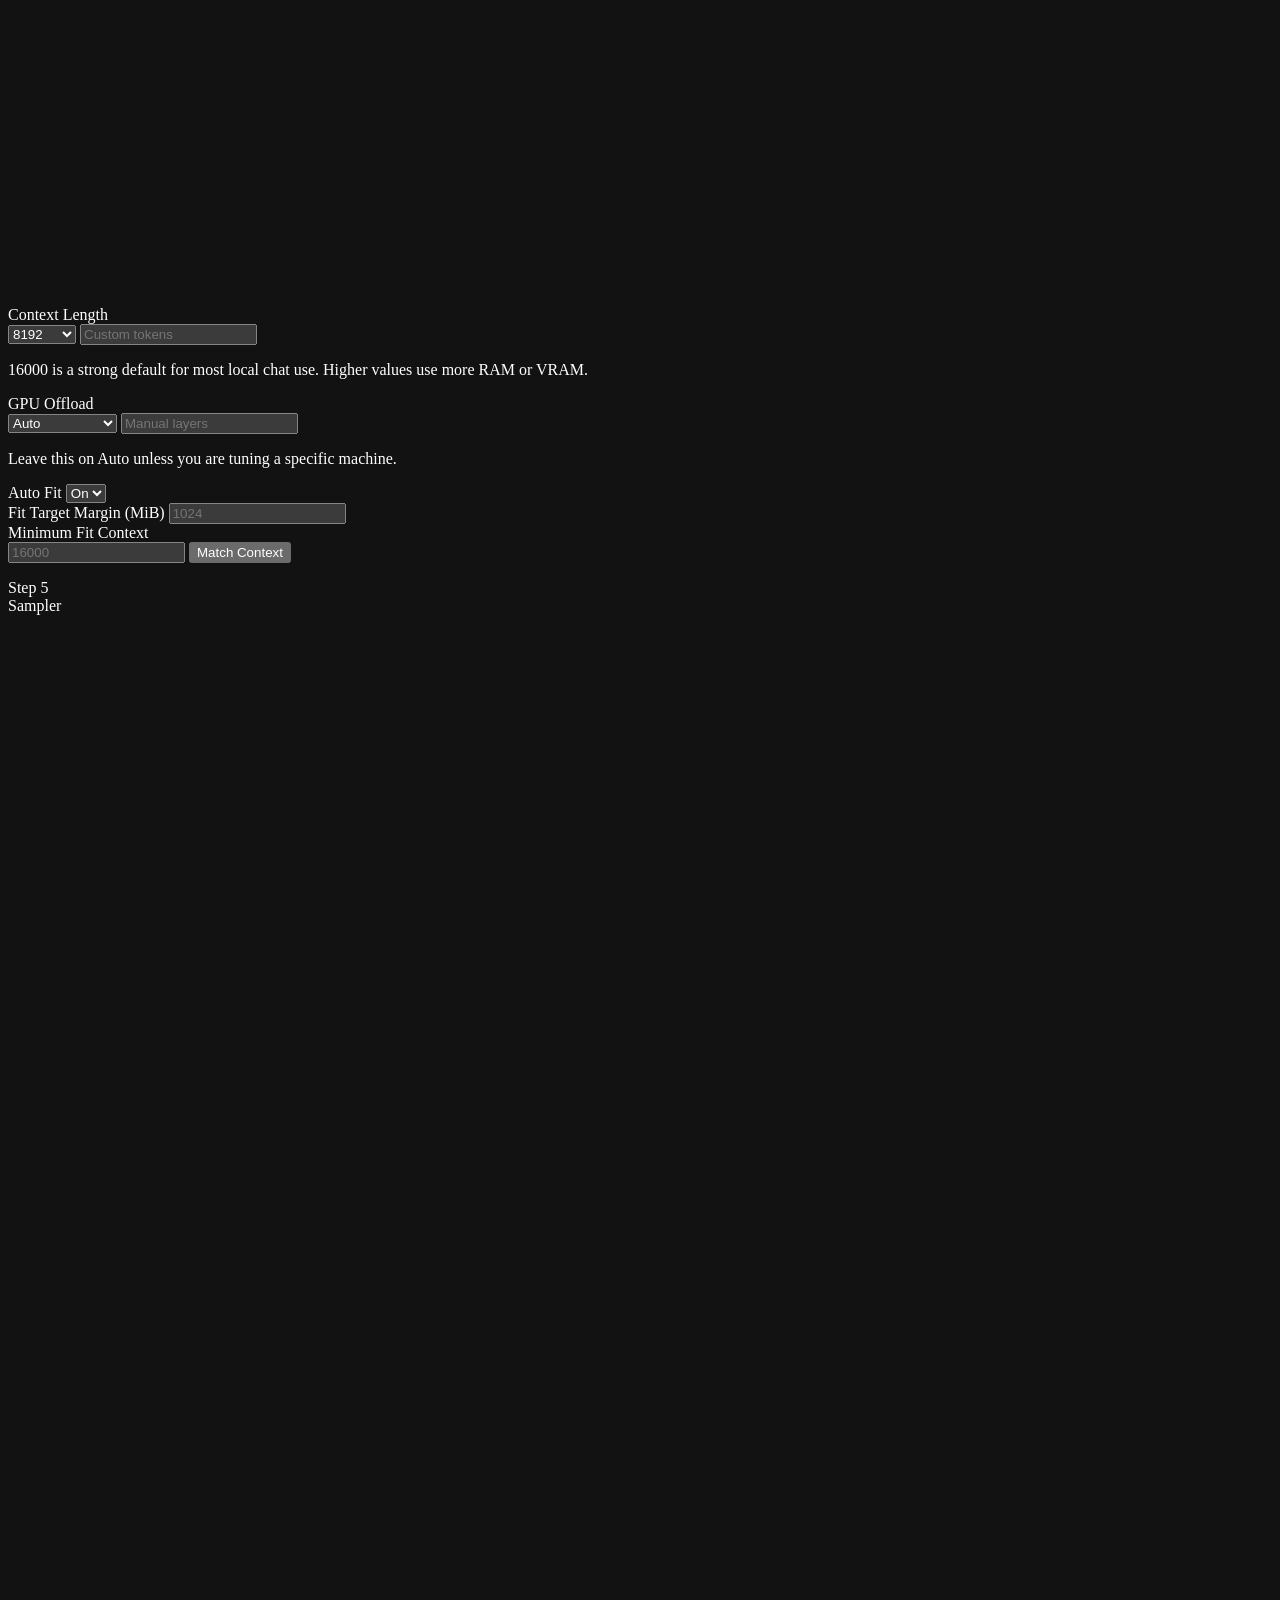
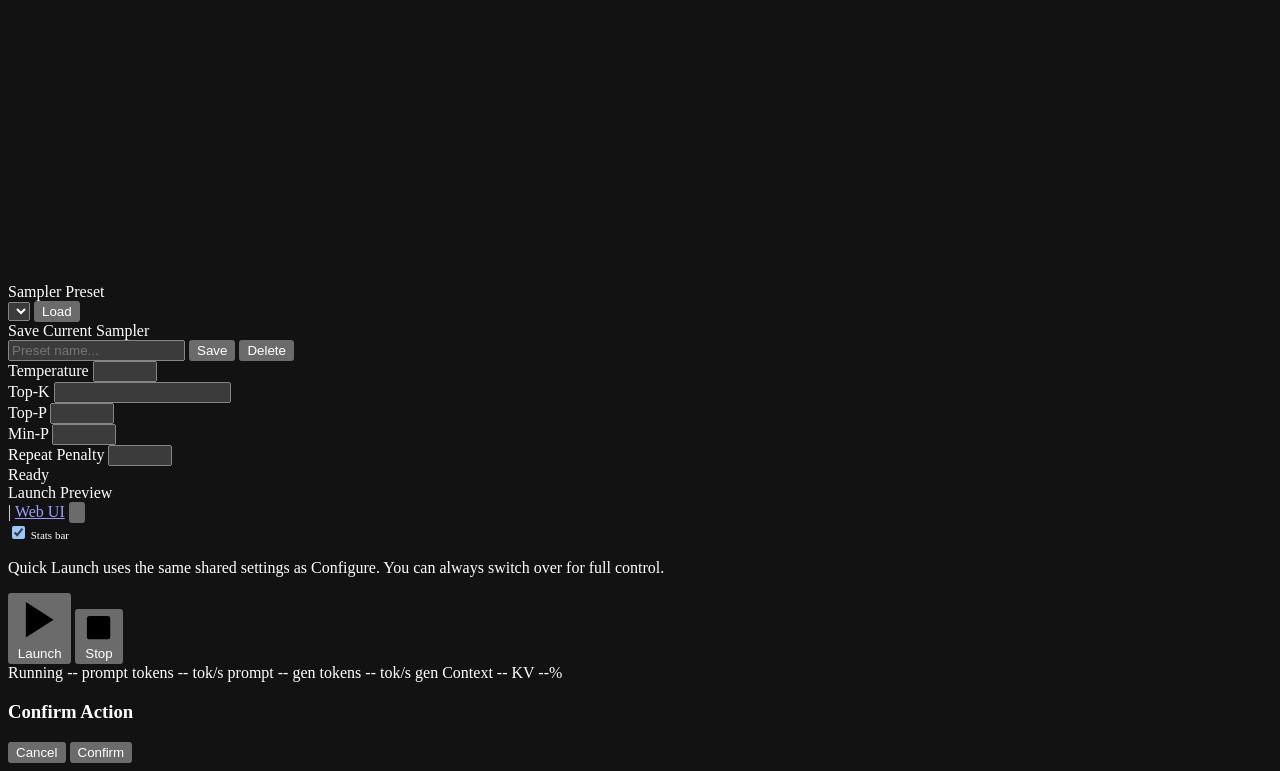
==== commit 9949ff0a: "Added Launch/Stop buttons to side panel" ====
--- a/ui/index.html
+++ b/ui/index.html
@@ -63,6 +63,21 @@
                 <span class="icon"><svg viewBox="0 0 24 24"><path d="M19 21H5a2 2 0 0 1-2-2V5a2 2 0 0 1 2-2h11l5 5v11a2 2 0 0 1-2 2z"/><polyline points="17 21 17 13 7 13 7 21"/><polyline points="7 3 7 8 15 8"/></svg></span>
                 Presets
             </button>
+
+            <div class="sidebar-runtime-controls" aria-label="Runtime controls">
+                <button id="btn-sidebar-launch" class="btn btn-primary sidebar-runtime-btn" type="button">
+                    <span class="icon icon-sm"><svg viewBox="0 0 24 24"><polygon points="5 3 19 12 5 21 5 3"/></svg></span>
+                    Launch
+                </button>
+                <button id="btn-sidebar-stop" class="btn btn-danger sidebar-runtime-btn hidden" type="button">
+                    <span class="icon icon-sm"><svg viewBox="0 0 24 24"><rect x="6" y="6" width="12" height="12"/></svg></span>
+                    Stop
+                </button>
+                <button id="btn-sidebar-stop-app" class="btn btn-danger btn-ghost sidebar-runtime-btn" type="button">
+                    <span class="icon icon-sm"><svg viewBox="0 0 24 24"><path d="M18.36 6.64a9 9 0 1 1-12.73 0"/><line x1="12" y1="2" x2="12" y2="12"/></svg></span>
+                    Stop Python Server
+                </button>
+            </div>
         </nav>
 
         <div class="sidebar-footer">
@@ -192,11 +207,6 @@
                         <label class="form-label" for="quick-profile-select">Beginner Profile</label>
                         <select id="quick-profile-select">
                             <option value="">Choose a profile...</option>
-                            <option value="safe-defaults">Safe Defaults</option>
-                            <option value="balanced">Balanced</option>
-                            <option value="low-memory">Low Memory</option>
-                            <option value="long-context">Long Context</option>
-                            <option value="creative-chat">Creative Chat</option>
                         </select>
                     </div>
                     <p id="quick-profile-summary" class="help-text">Profiles apply a full starter setup, including context, Auto Fit, GPU offload, and sampler settings.</p>
@@ -370,7 +380,7 @@
                     <div class="quick-slider-grid">
                         <div class="form-group">
                             <label class="form-label" for="quick-temperature">Temperature</label>
-                            <input type="number" id="quick-temperature" min="0" max="5" step="0.05" />
+                            <input type="number" id="quick-temperature" min="0" max="5" step="0.01" />
                         </div>
                         <div class="form-group">
                             <label class="form-label" for="quick-top-k">Top-K</label>
@@ -461,6 +471,23 @@
             </div>
 
             <div id="flags-container"></div>
+
+            <div class="custom-launch-args-panel">
+                <div class="custom-args-header">
+                    <div>
+                        <label class="form-label" for="custom-launch-args">Custom Launch Args</label>
+                        <p class="help-text">
+                            Enter extra llama.cpp arguments like a shell command. Multiple args can be on one line or separate lines; quote values that contain spaces or JSON, such as <code>--chat-template-kwargs '{"preserve_thinking":true}'</code>.
+                        </p>
+                    </div>
+                    <span class="badge badge-neutral">Advanced</span>
+                </div>
+                <textarea id="custom-launch-args" rows="4" spellcheck="false" placeholder="--threads 8&#10;--flash-attn&#10;--chat-template-kwargs '{&quot;preserve_thinking&quot;:true}'"></textarea>
+                <p class="custom-args-warning">
+                    Custom args are appended after UI-managed flags and may conflict with visible controls or enable risky llama.cpp features.
+                </p>
+                <div id="custom-launch-args-status" class="custom-args-status" aria-live="polite"></div>
+            </div>
 
             <div id="server-address" class="server-address hidden">
                 <span class="server-label">Server Address:</span>
@@ -595,6 +622,14 @@
                             <div class="sidebar-char-count" id="chat-sys-char-count">0 chars</div>
                         </div>
                         <div class="sidebar-section">
+                            <div class="sidebar-section-label"><span class="sidebar-icon"><svg viewBox="0 0 24 24" width="13" height="13"><circle cx="11" cy="11" r="8"/><path d="m21 21-4.3-4.3"/></svg></span> Web Search</div>
+                            <div class="sidebar-field">
+                                <label class="sidebar-field-label" for="chat-web-search-max-results">Result Count</label>
+                                <input type="number" id="chat-web-search-max-results" min="1" max="10" step="1" value="5">
+                                <div class="sidebar-field-desc">More results add context but take longer to read.</div>
+                            </div>
+                        </div>
+                        <div class="sidebar-section">
                             <div class="sidebar-section-label"><span class="sidebar-icon"><svg viewBox="0 0 24 24" width="13" height="13"><line x1="4" y1="21" x2="4" y2="14"/><line x1="4" y1="10" x2="4" y2="3"/><line x1="12" y1="21" x2="12" y2="12"/><line x1="12" y1="8" x2="12" y2="3"/><line x1="20" y1="21" x2="20" y2="16"/><line x1="20" y1="12" x2="20" y2="3"/><line x1="1" y1="14" x2="7" y2="14"/><line x1="9" y1="8" x2="15" y2="8"/><line x1="17" y1="16" x2="23" y2="16"/></svg></span> Samplers</div>
                             <div class="sidebar-sampler-control">
                                 <div class="sidebar-sampler-label">
@@ -741,6 +776,7 @@
                         </div>
                     </div>
                     <input type="file" id="preset-import" accept=".json" style="display:none" />
+                    <button class="btn presets-import-btn" id="btn-export-all-presets">Export All</button>
                     <button class="btn presets-import-btn" id="btn-import-preset">Import JSON</button>
                 </div>
                 <div class="presets-list-header">
@@ -786,12 +822,24 @@
     </div>
 </div>
 
-<script src="/js/flags.js?v=revamp-1"></script>
+<script src="/js/flags/categories.js?v=revamp-1"></script>
+<script src="/js/flags/options.js?v=revamp-1"></script>
+<script src="/js/flags/chat-templates.js?v=revamp-1"></script>
+<script src="/js/flags/definitions.js?v=revamp-1"></script>
+<script src="/js/flags/helpers.js?v=revamp-1"></script>
 <script src="/js/flag-validation.js?v=revamp-1"></script>
 <script src="/js/flag-core.js?v=revamp-1"></script>
 <script src="/js/config-flags-ui.js?v=revamp-1"></script>
 <script src="/js/manager.js?v=revamp-1"></script>
 <script src="/js/presets.js?v=revamp-1"></script>
+<script src="/js/app-data.js?v=revamp-1"></script>
+<script src="/js/sampler-presets.js?v=revamp-1"></script>
+<script src="/js/chat-rendering.js?v=revamp-1"></script>
+<script src="/js/api-tab.js?v=revamp-1"></script>
+<script src="/js/hf-download-ui.js?v=revamp-1"></script>
+<script src="/js/remote-tunnel-ui.js?v=revamp-1"></script>
+<script src="/js/quick-launch-ui.js?v=revamp-1"></script>
+<script src="/js/chat-ui.js?v=revamp-1"></script>
 <script src="/js/app.js?v=revamp-1"></script>
 </body>
 </html>
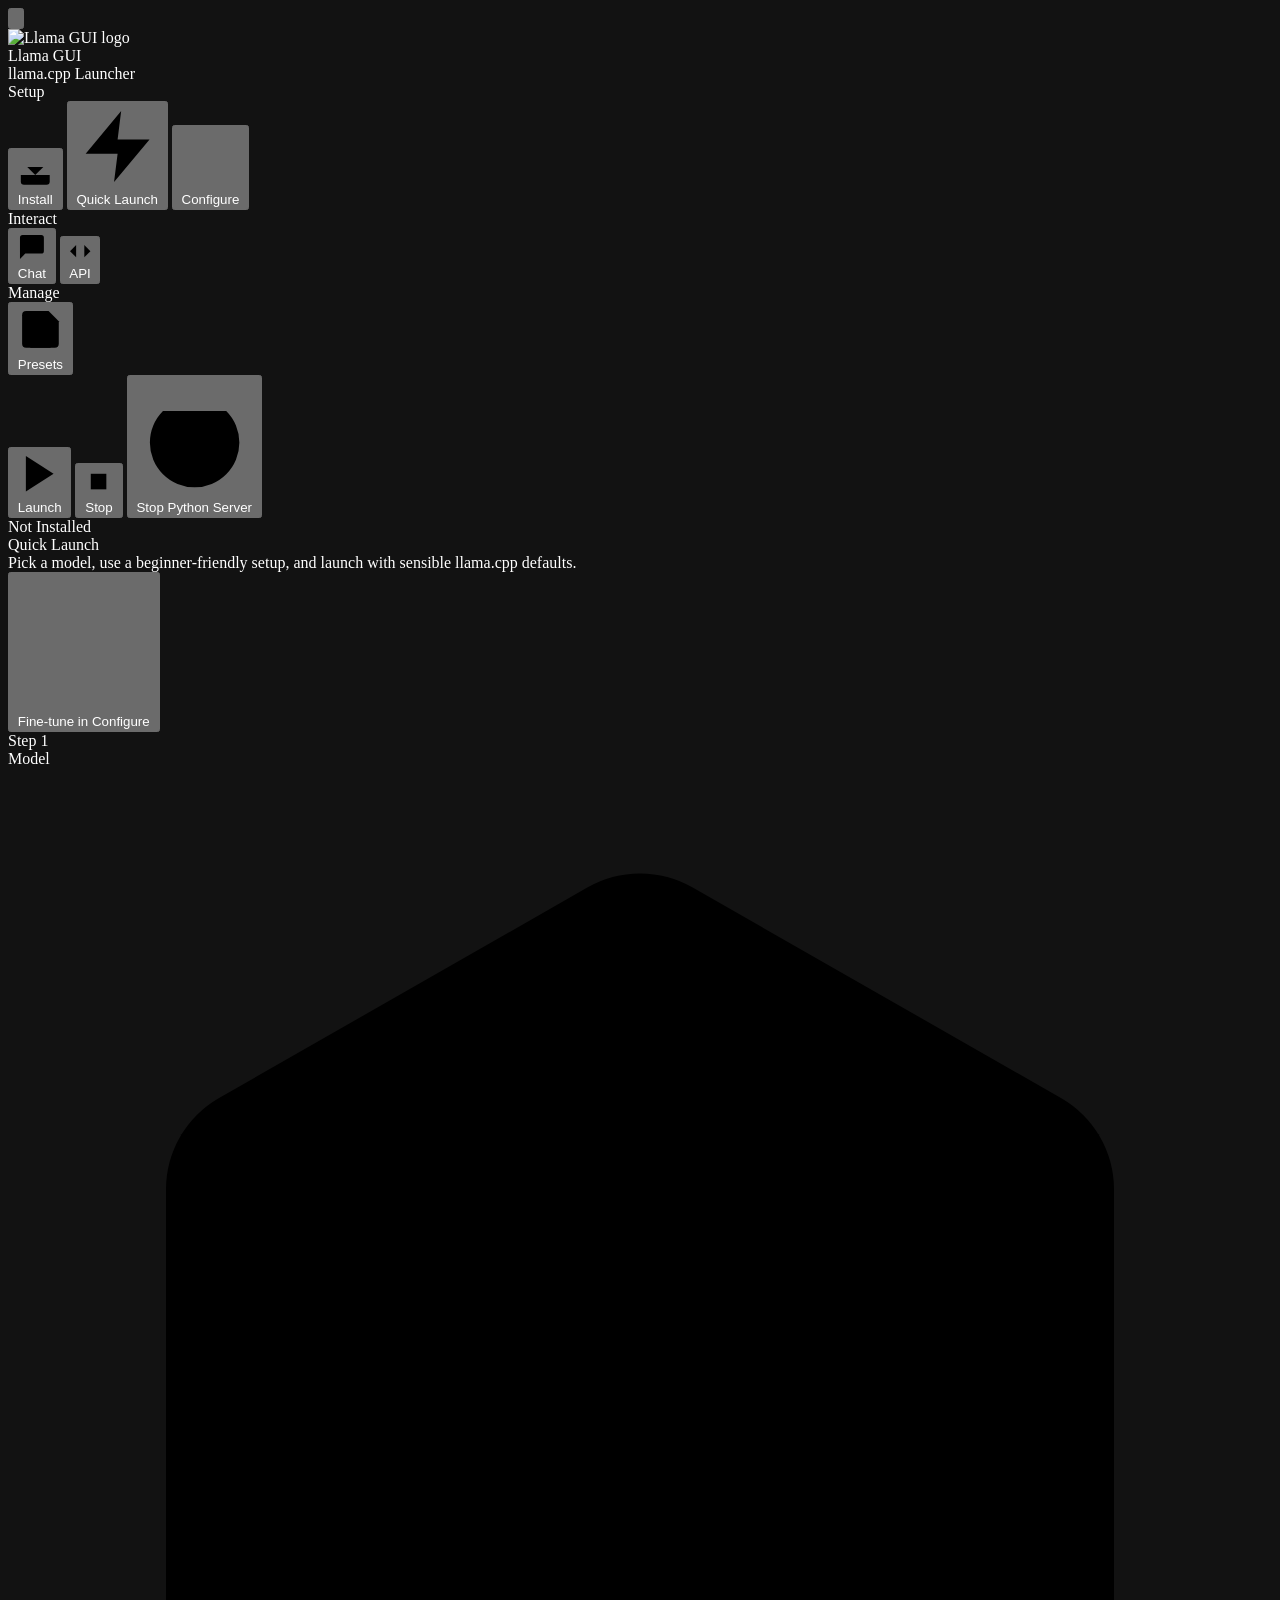
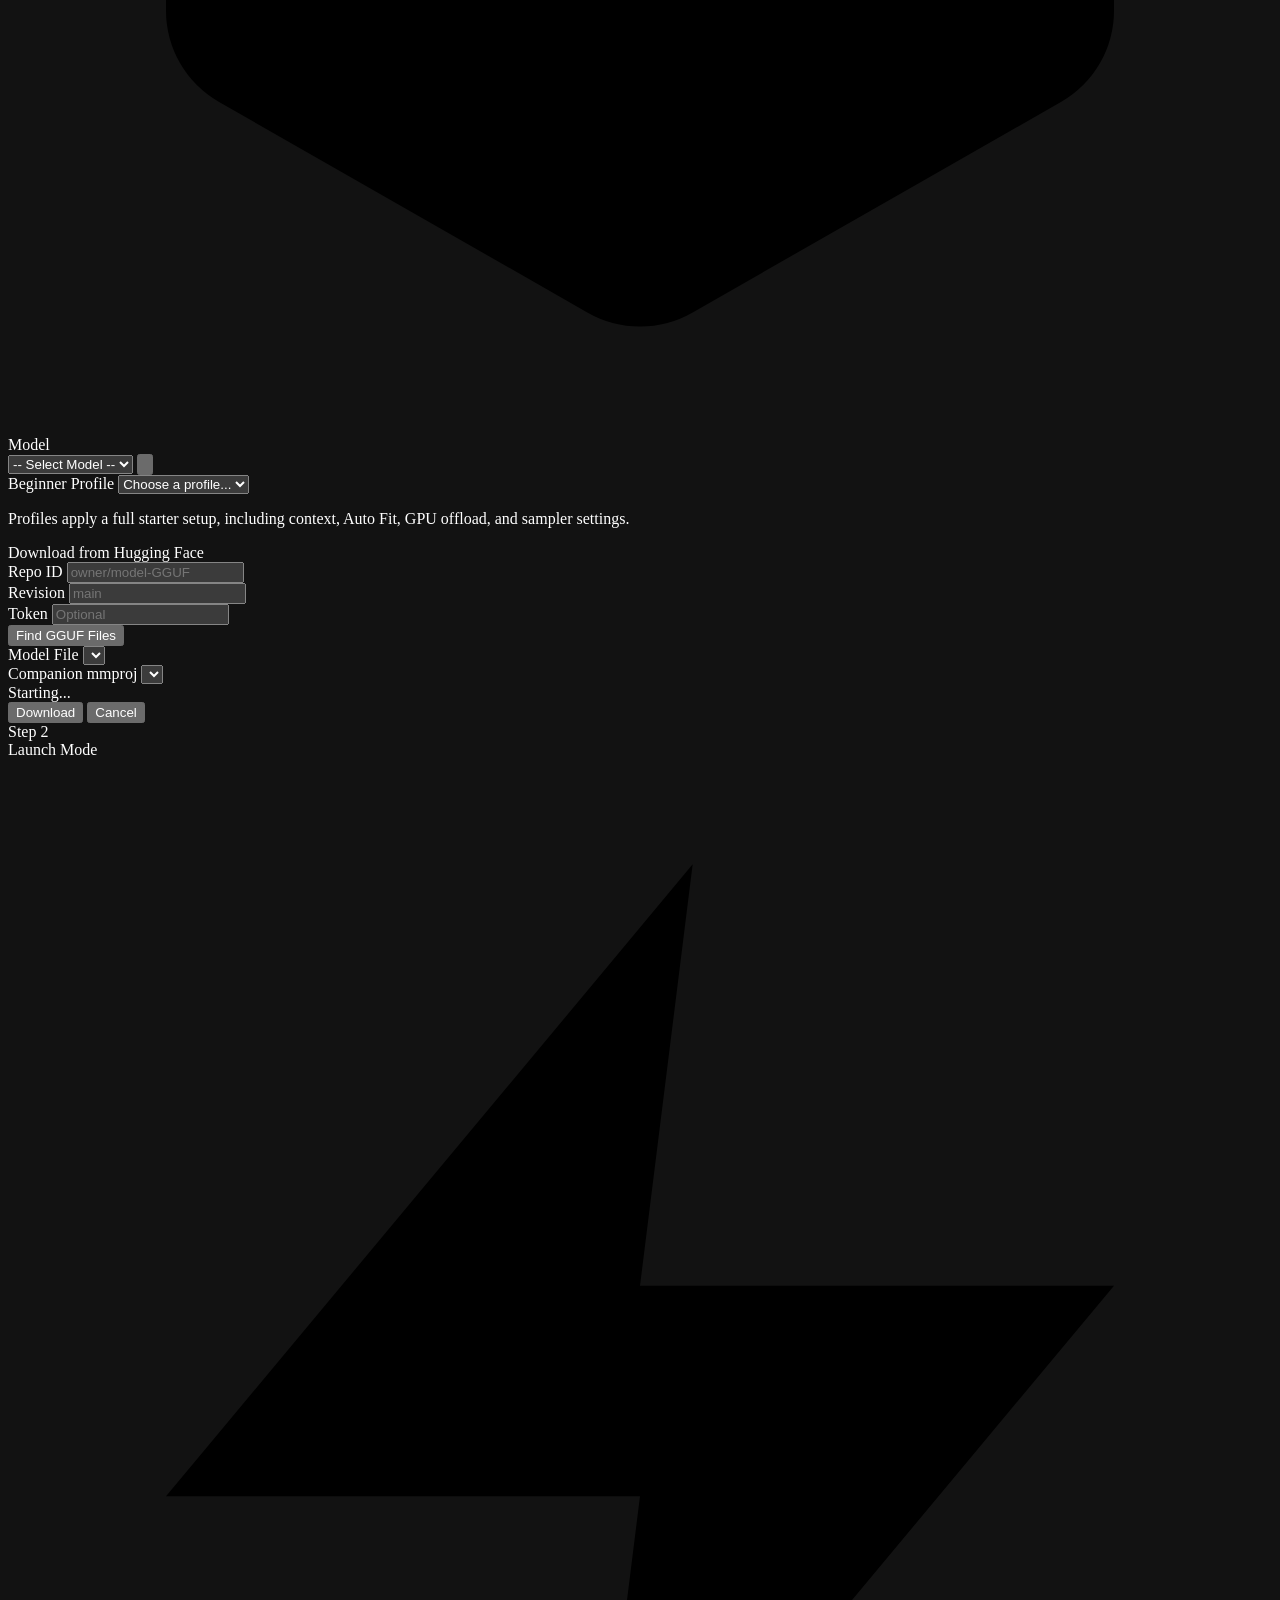
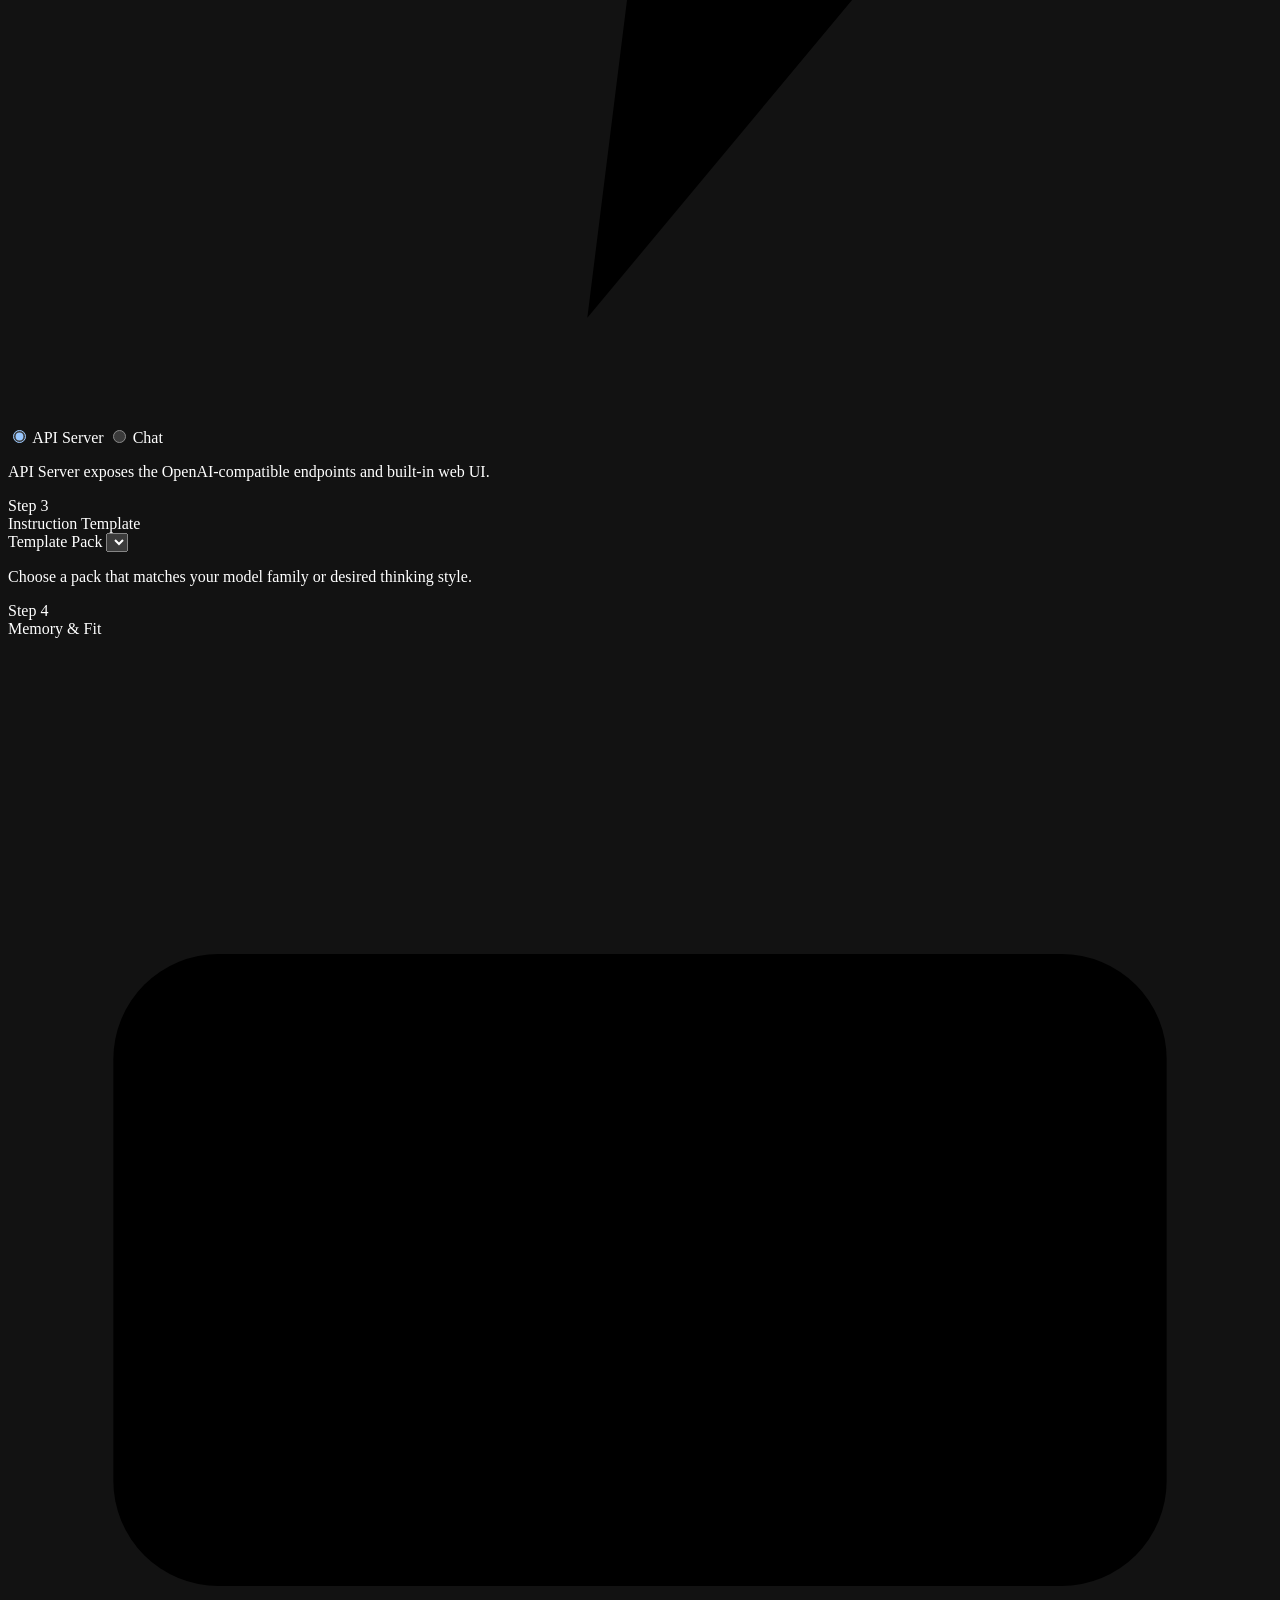
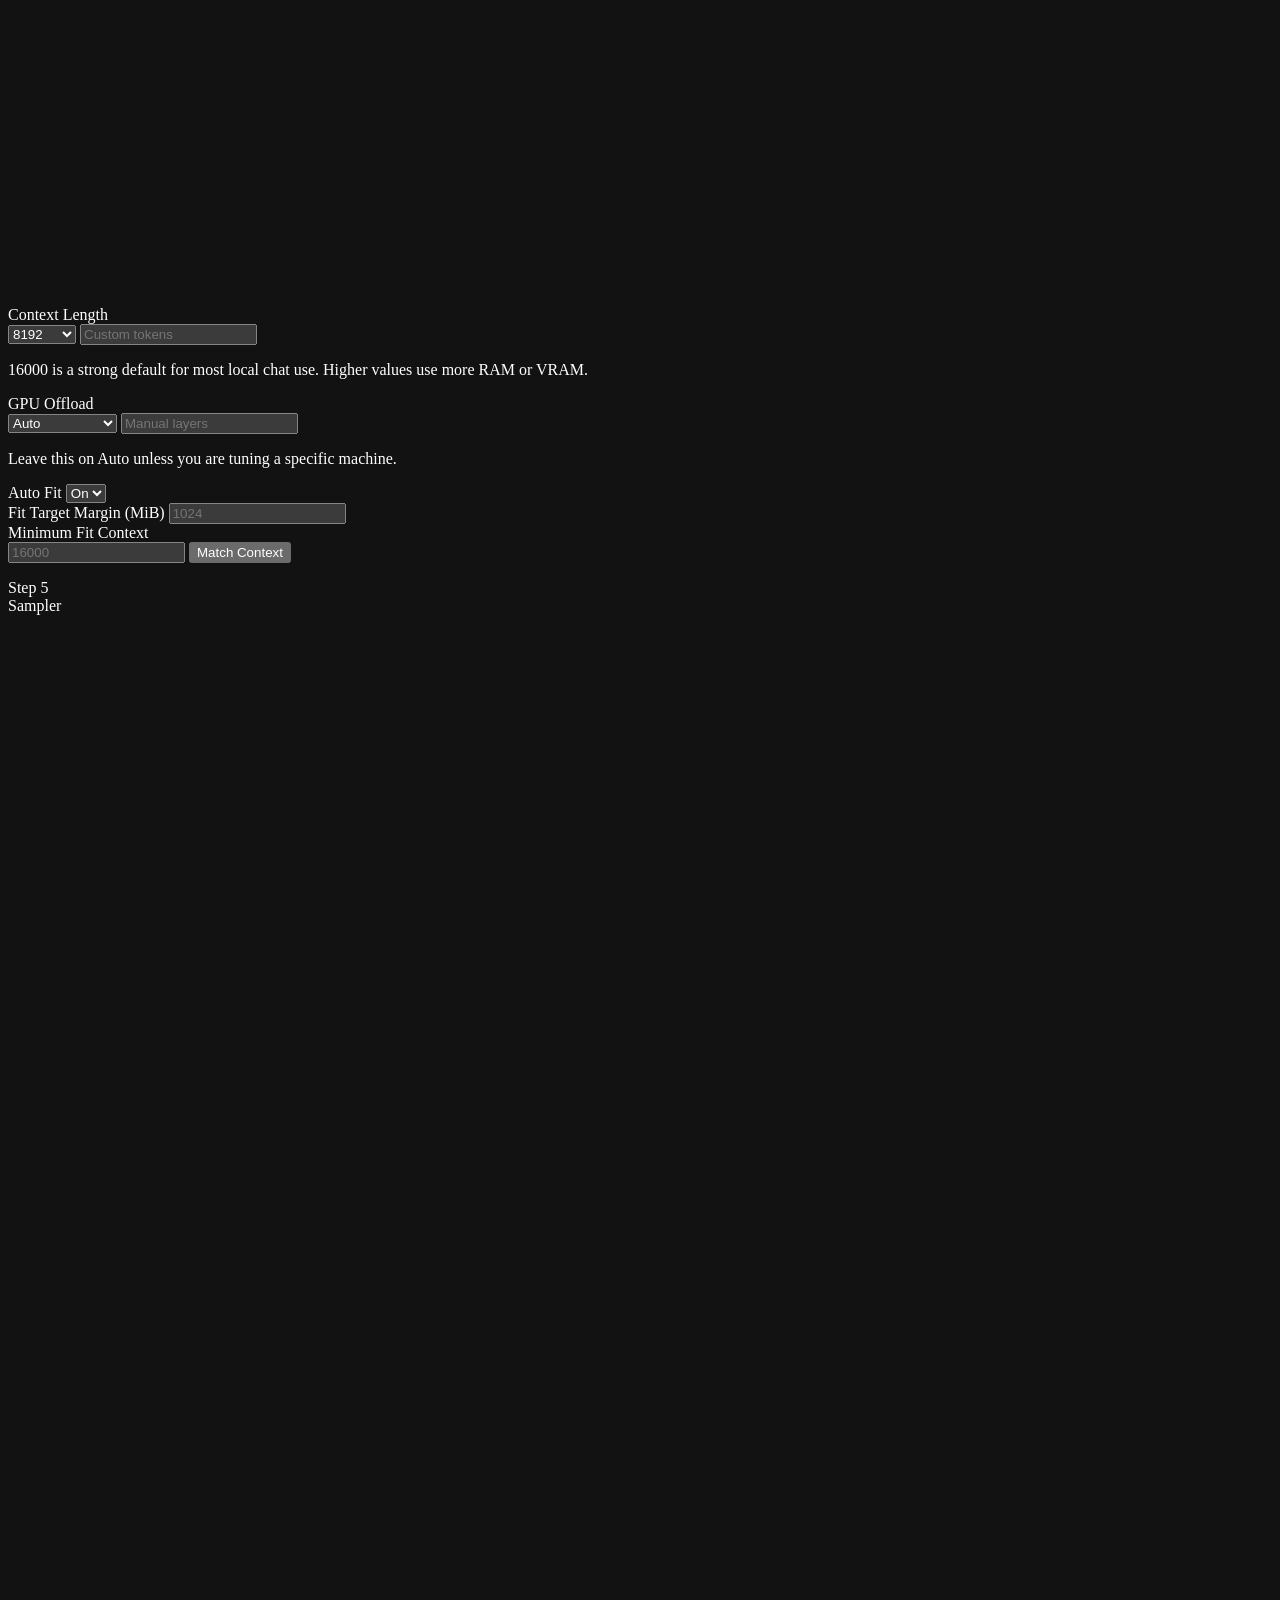
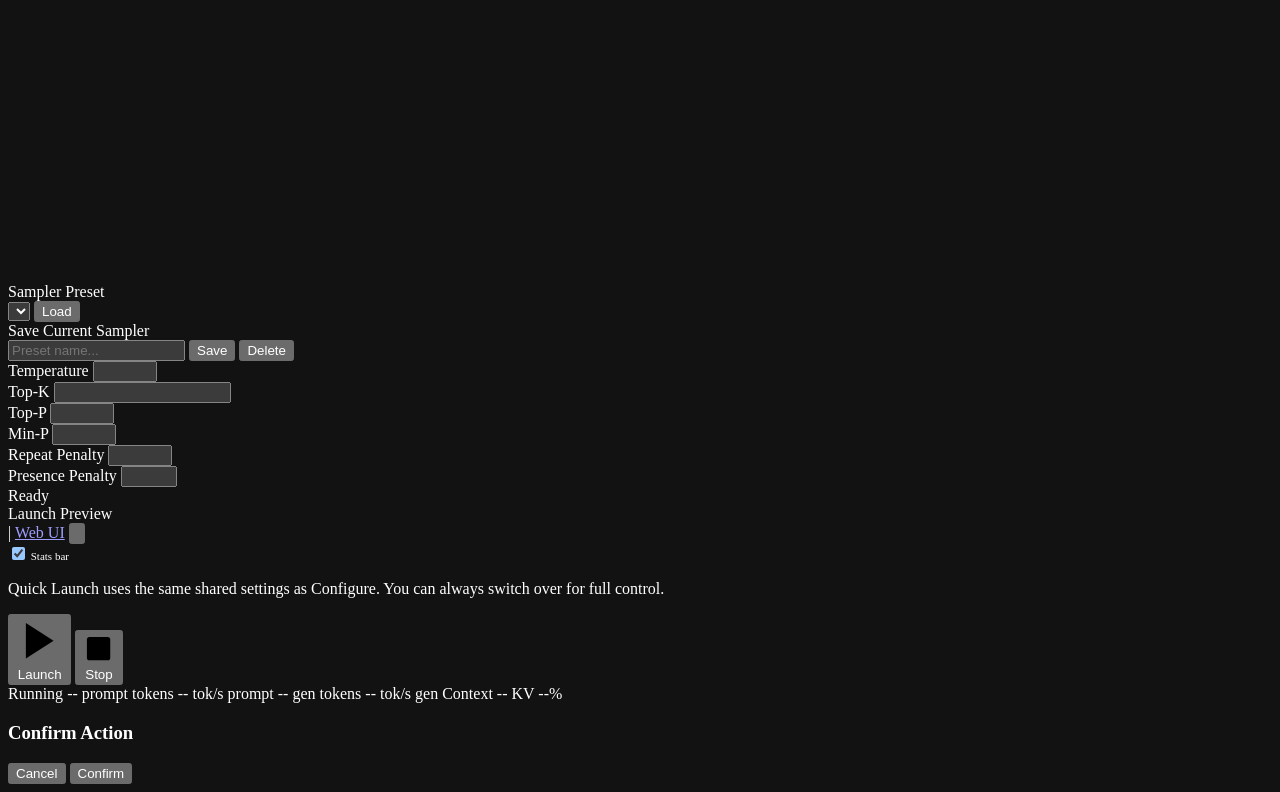
==== commit 46cdedb5: "Preset tab changes" ====
--- a/ui/index.html
+++ b/ui/index.html
@@ -398,6 +398,10 @@
                             <label class="form-label" for="quick-repeat-penalty">Repeat Penalty</label>
                             <input type="number" id="quick-repeat-penalty" min="0.5" max="3" step="0.01" />
                         </div>
+                        <div class="form-group">
+                            <label class="form-label" for="quick-presence-penalty">Presence Penalty</label>
+                            <input type="number" id="quick-presence-penalty" min="0" max="5" step="0.1" />
+                        </div>
                     </div>
                 </div>
 
@@ -779,15 +783,28 @@
                     <button class="btn presets-import-btn" id="btn-export-all-presets">Export All</button>
                     <button class="btn presets-import-btn" id="btn-import-preset">Import JSON</button>
                 </div>
-                <div class="presets-list-header">
-                    <h3>Saved Presets</h3>
-                    <div class="presets-list-actions">
-                        <input type="text" id="preset-search" placeholder="Search presets..." />
-                        <button id="btn-presets-expand-all" class="btn btn-sm" type="button" title="Expand all model groups">Expand All</button>
-                        <button id="btn-presets-collapse-all" class="btn btn-sm" type="button" title="Collapse all model groups">Collapse All</button>
-                    </div>
-                </div>
-                <div id="presets-list"></div>
+                <div class="presets-workspace">
+                    <div class="presets-main">
+                        <div class="presets-list-header">
+                            <h3>Saved Presets</h3>
+                            <div class="presets-list-actions">
+                                <input type="text" id="preset-search" placeholder="Search presets..." />
+                                <button id="btn-presets-expand-all" class="btn btn-sm" type="button" title="Expand all model groups">Expand All</button>
+                                <button id="btn-presets-collapse-all" class="btn btn-sm" type="button" title="Collapse all model groups">Collapse All</button>
+                            </div>
+                        </div>
+                        <div class="presets-bulk-bar">
+                            <div id="presets-selection-count" class="presets-selection-count">0 selected</div>
+                            <div class="presets-bulk-actions">
+                                <button id="btn-presets-select-all" class="btn btn-sm" type="button">Select All</button>
+                                <button id="btn-presets-select-none" class="btn btn-sm" type="button">Select None</button>
+                                <button id="btn-presets-delete-selected" class="btn btn-sm btn-danger" type="button">Delete Selected</button>
+                            </div>
+                        </div>
+                        <div id="presets-list"></div>
+                    </div>
+                    <aside id="preset-detail-panel" class="preset-detail-panel" aria-label="Selected preset details"></aside>
+                </div>
             </div>
         </div>
 
